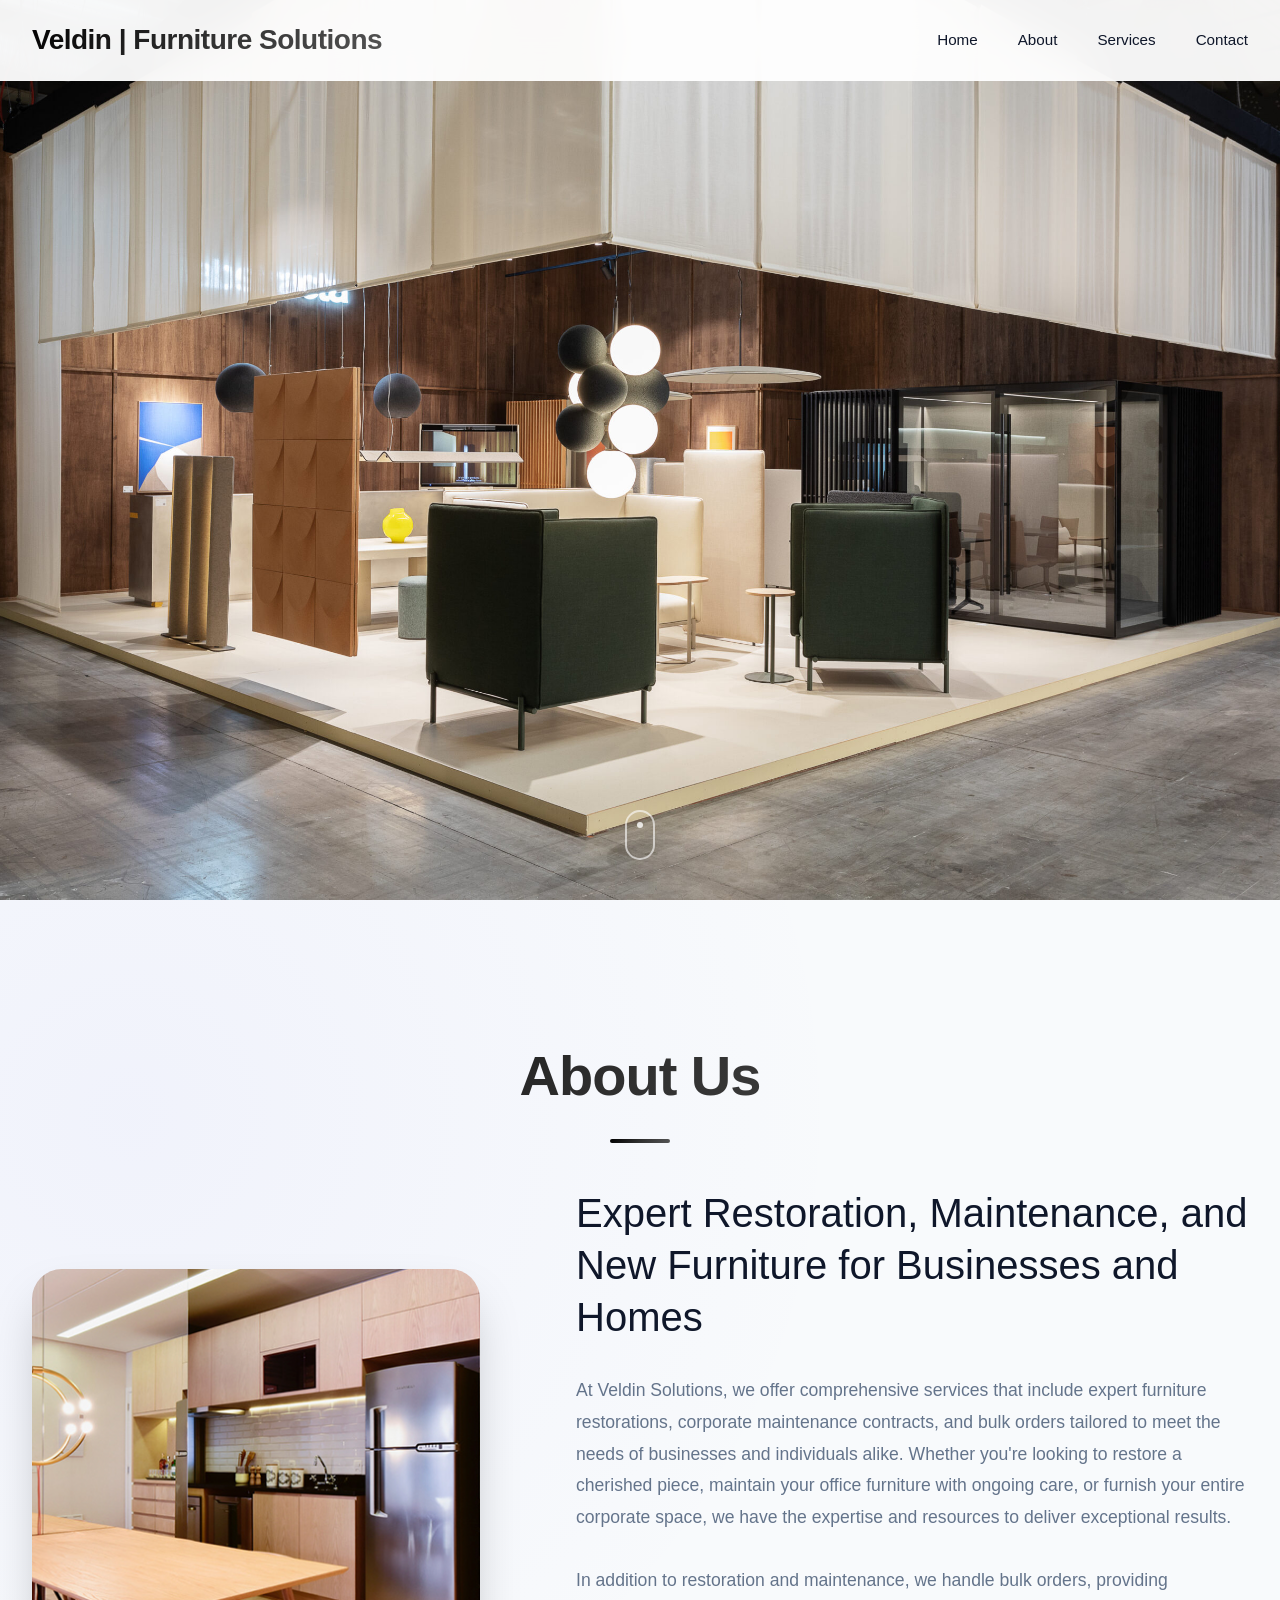
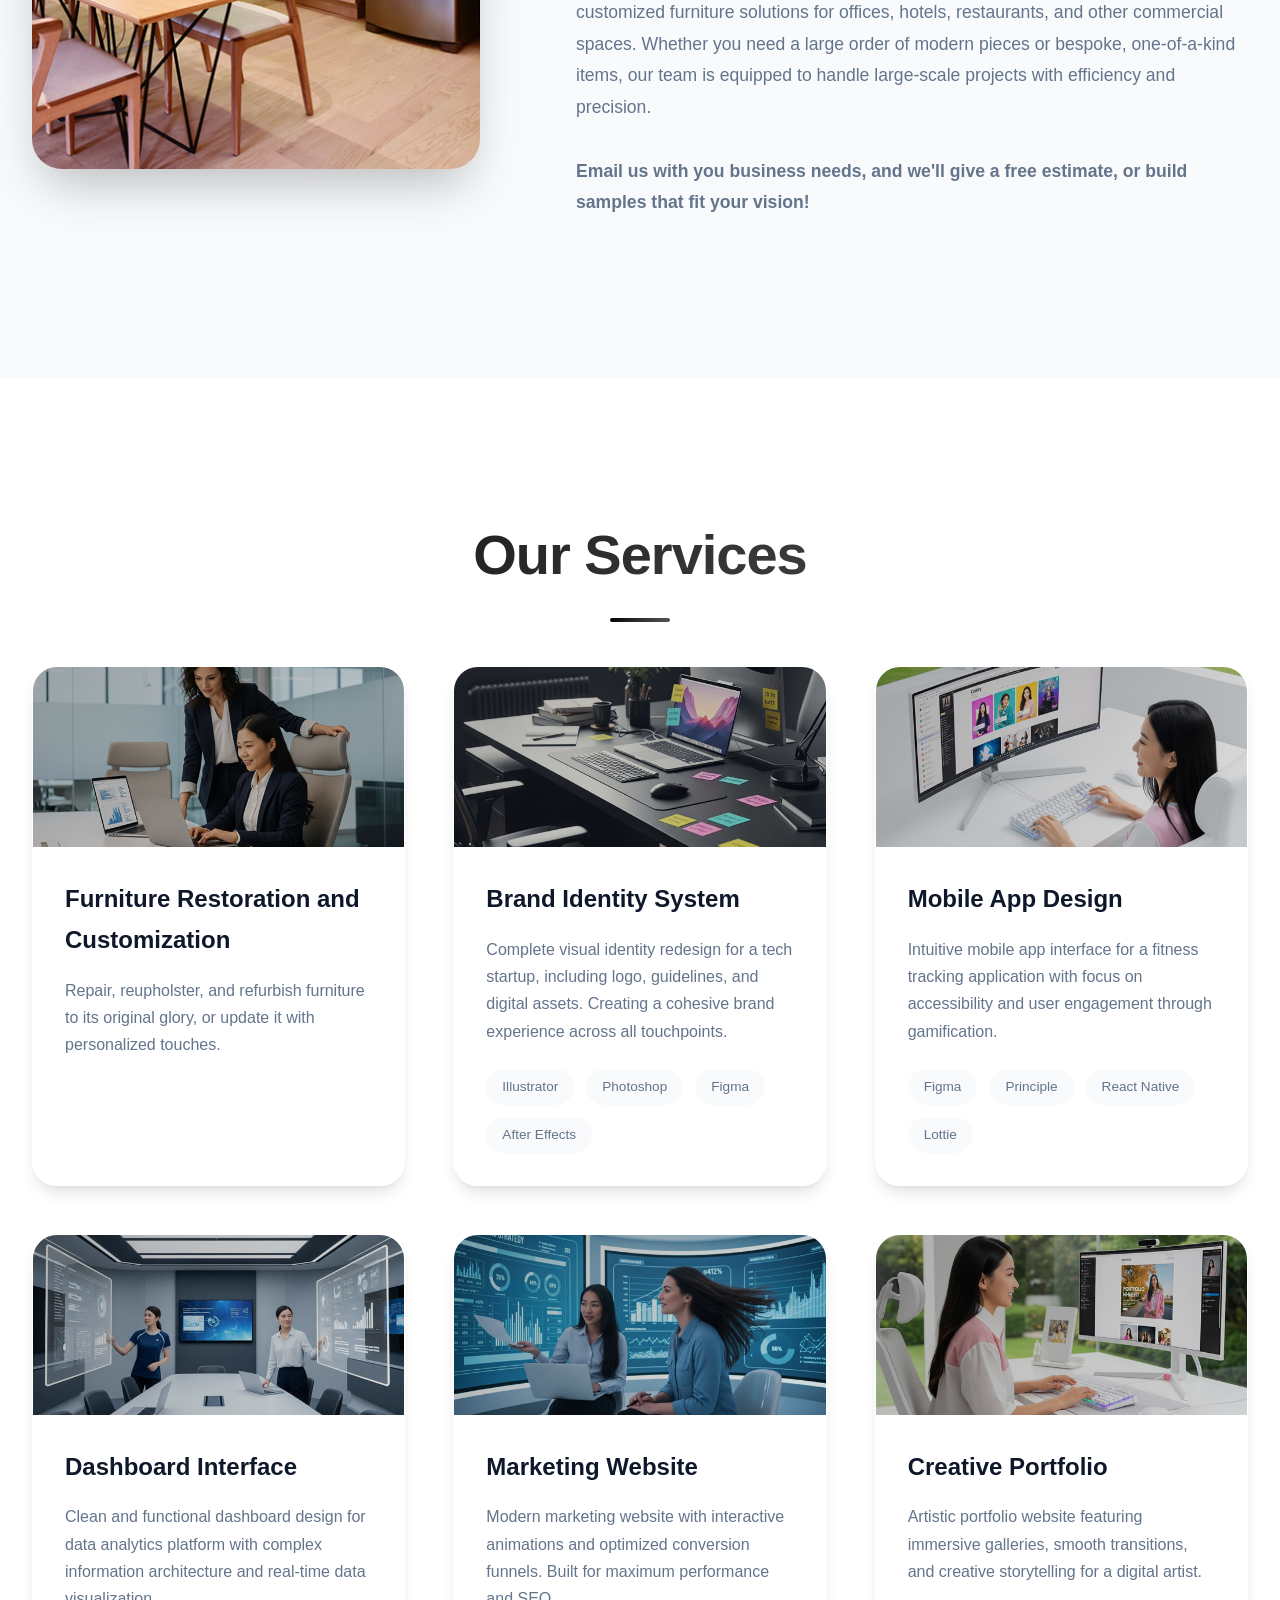
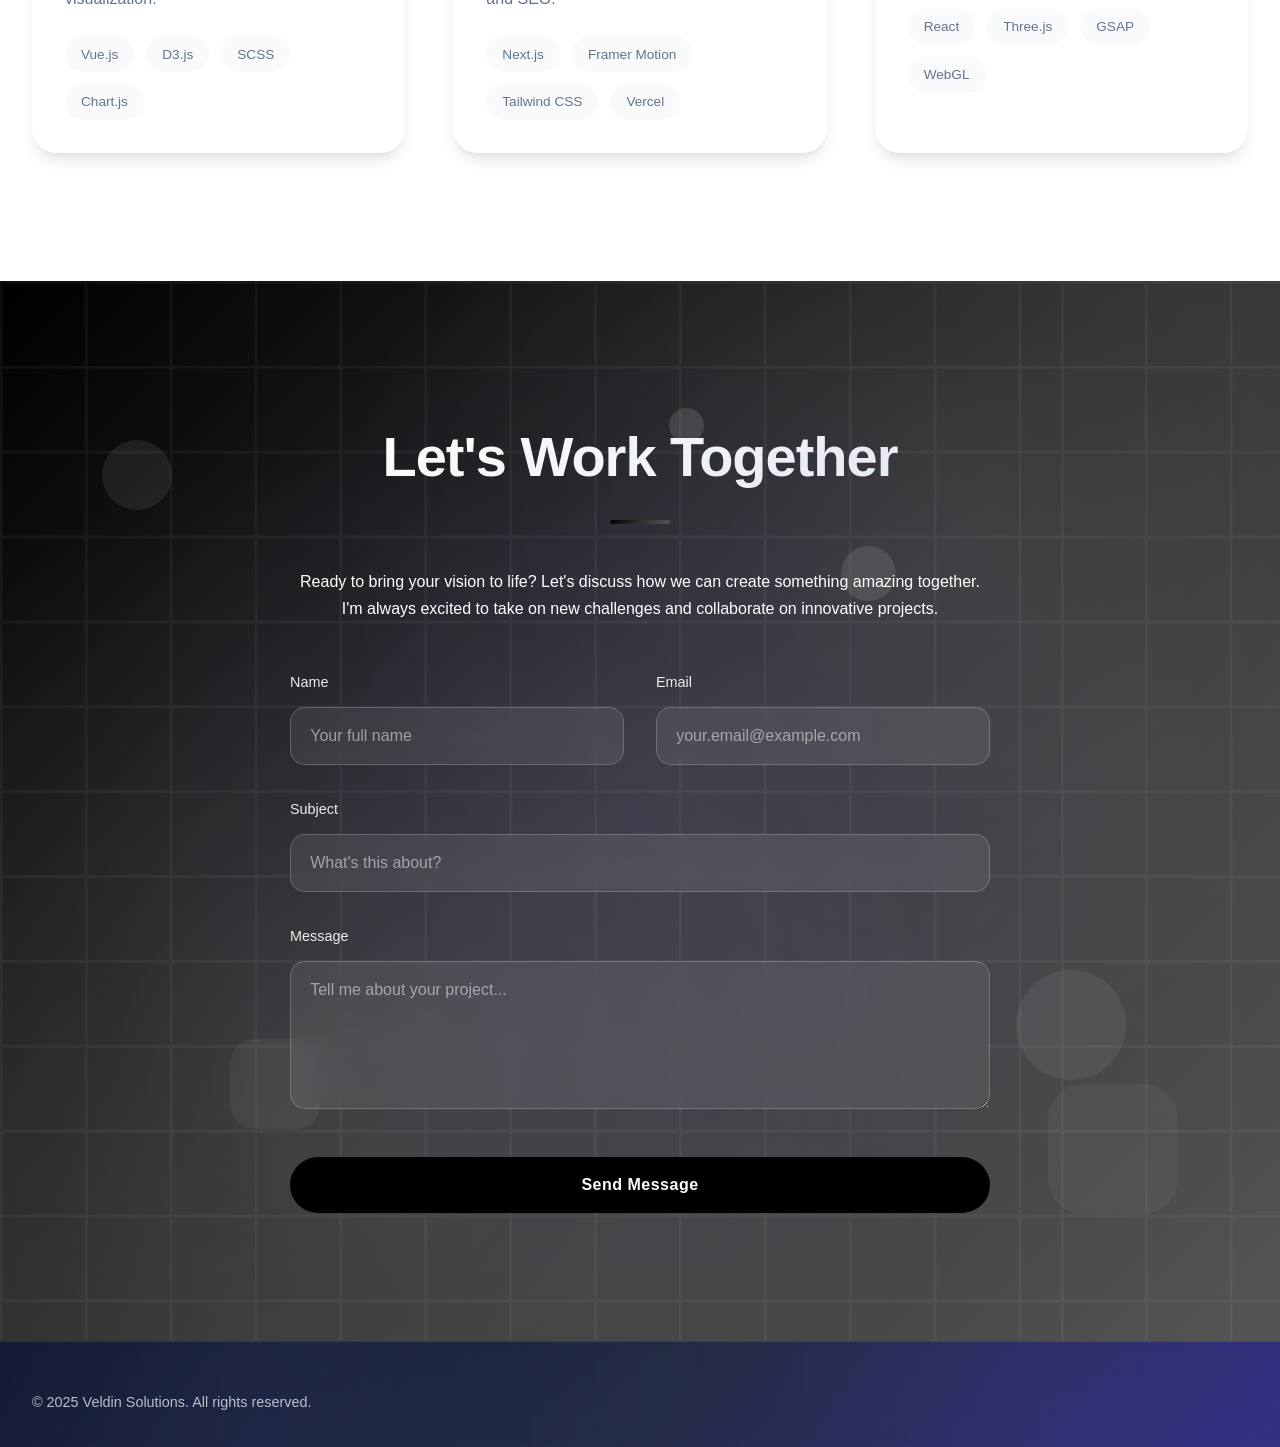
==== index.html @ 982feaf5 "test" ====
<!DOCTYPE html>
<html lang="en">
<head>
    <meta charset="UTF-8">
    <meta name="viewport" content="width=device-width, initial-scale=1.0">
    <title>Veldin Solutions</title>
    <link href="templatemo-personal-style.css" rel="stylesheet">

</head>
<body>
    <!-- Navigation -->
    <nav id="navbar">
        <div class="nav-container">
            <div class="logo">Veldin | Furniture Solutions</div>
            <ul class="nav-links">
                <li><a href="#home">Home</a></li>
                <li><a href="#about">About</a></li>
                <li><a href="#portfolio">Services</a></li>
                <li><a href="#contact">Contact</a></li>
            </ul>
            <div class="mobile-menu-toggle" id="mobileMenuToggle">
                <div class="hamburger"></div>
                <div class="hamburger"></div>
                <div class="hamburger"></div>
            </div>
        </div>
    </nav>

    <!-- Mobile Menu -->
    <div class="mobile-menu" id="mobileMenu">
        <ul class="mobile-nav-links">
            <li><a href="#home">Home</a></li>
            <li><a href="#about">About</a></li>
            <li><a href="#portfolio">Services</a></li>
            <li><a href="#contact">Contact</a></li>
        </ul>
    </div>

    <!-- Hero Section -->
    <section id="home" class="hero">
        <div class="hero-background">
            <img src="images/hero.jpg" alt="Background Image">
        </div>
        <div class="hero-content">
        </div>
        <div class="scroll-indicator" onclick="document.getElementById('about').scrollIntoView()"></div>
    </section>

    <!-- About Section -->
    <section id="about" class="about">
        <div class="container">
            <h2 class="section-title fade-in">About Us</h2>
            <div class="about-content">
                <div class="about-image slide-in-left"></div>
                <div class="about-text slide-in-right">
                    <h3>Expert Restoration, Maintenance, and New Furniture for Businesses and Homes</h3>
                    <p>At Veldin Solutions, we offer comprehensive services that include expert furniture restorations, corporate maintenance contracts, and bulk orders tailored to meet the needs of businesses and individuals alike. Whether you're looking to restore a cherished piece, maintain your office furniture with ongoing care, or furnish your entire corporate space, we have the expertise and resources to deliver exceptional results.</p>
                    <p>In addition to restoration and maintenance, we handle bulk orders, providing customized furniture solutions for offices, hotels, restaurants, and other commercial spaces. Whether you need a large order of modern pieces or bespoke, one-of-a-kind items, our team is equipped to handle large-scale projects with efficiency and precision.</p>
                    <p><strong>Email us with you business needs, and we'll give a free estimate, or build samples that fit your vision!</strong></p>
                </div>
            </div>
        </div>
    </section>

    <!-- Portfolio Section -->
    <section id="portfolio" class="portfolio">
        <div class="container">
            <h2 class="section-title fade-in">Our Services</h2>
            <div class="portfolio-grid">
                <div class="portfolio-item">
                    <div class="portfolio-image"></div>
                    <div class="portfolio-content">
                        <h4>Furniture Restoration and Customization</h4>
                        <p>Repair, reupholster, and refurbish furniture to its original glory, or update it with personalized touches.</p>
                    </div>
                </div>
                <div class="portfolio-item">
                    <div class="portfolio-image"></div>
                    <div class="portfolio-content">
                        <h4>Brand Identity System</h4>
                        <p>Complete visual identity redesign for a tech startup, including logo, guidelines, and digital assets. Creating a cohesive brand experience across all touchpoints.</p>
                        <div class="portfolio-tech">
                            <span class="tech-tag">Illustrator</span>
                            <span class="tech-tag">Photoshop</span>
                            <span class="tech-tag">Figma</span>
                            <span class="tech-tag">After Effects</span>
                        </div>
                    </div>
                </div>
                <div class="portfolio-item">
                    <div class="portfolio-image"></div>
                    <div class="portfolio-content">
                        <h4>Mobile App Design</h4>
                        <p>Intuitive mobile app interface for a fitness tracking application with focus on accessibility and user engagement through gamification.</p>
                        <div class="portfolio-tech">
                            <span class="tech-tag">Figma</span>
                            <span class="tech-tag">Principle</span>
                            <span class="tech-tag">React Native</span>
                            <span class="tech-tag">Lottie</span>
                        </div>
                    </div>
                </div>
                <div class="portfolio-item">
                    <div class="portfolio-image"></div>
                    <div class="portfolio-content">
                        <h4>Dashboard Interface</h4>
                        <p>Clean and functional dashboard design for data analytics platform with complex information architecture and real-time data visualization.</p>
                        <div class="portfolio-tech">
                            <span class="tech-tag">Vue.js</span>
                            <span class="tech-tag">D3.js</span>
                            <span class="tech-tag">SCSS</span>
                            <span class="tech-tag">Chart.js</span>
                        </div>
                    </div>
                </div>
                <div class="portfolio-item">
                    <div class="portfolio-image"></div>
                    <div class="portfolio-content">
                        <h4>Marketing Website</h4>
                        <p>Modern marketing website with interactive animations and optimized conversion funnels. Built for maximum performance and SEO.</p>
                        <div class="portfolio-tech">
                            <span class="tech-tag">Next.js</span>
                            <span class="tech-tag">Framer Motion</span>
                            <span class="tech-tag">Tailwind CSS</span>
                            <span class="tech-tag">Vercel</span>
                        </div>
                    </div>
                </div>
                <div class="portfolio-item">
                    <div class="portfolio-image"></div>
                    <div class="portfolio-content">
                        <h4>Creative Portfolio</h4>
                        <p>Artistic portfolio website featuring immersive galleries, smooth transitions, and creative storytelling for a digital artist.</p>
                        <div class="portfolio-tech">
                            <span class="tech-tag">React</span>
                            <span class="tech-tag">Three.js</span>
                            <span class="tech-tag">GSAP</span>
                            <span class="tech-tag">WebGL</span>
                        </div>
                    </div>
                </div>
            </div>
        </div>
    </section>

    <!-- Contact Section -->
    <section id="contact" class="contact">
        <div class="contact-floating-shapes">
            <div class="contact-shape contact-shape-1"></div>
            <div class="contact-shape contact-shape-2"></div>
            <div class="contact-shape contact-shape-3"></div>
            <div class="contact-shape contact-shape-4"></div>
            <div class="contact-shape contact-shape-5"></div>
            <div class="contact-shape contact-shape-6"></div>
        </div>
        <div class="container">
            <div class="contact-content">
                <h2 class="section-title fade-in">Let's Work Together</h2>
                <p class="fade-in">Ready to bring your vision to life? Let's discuss how we can create something amazing together. I'm always excited to take on new challenges and collaborate on innovative projects.</p>
                <form class="contact-form fade-in">
                    <div class="form-row">
                        <div class="form-group">
                            <label for="name">Name</label>
                            <input type="text" id="name" name="name" placeholder="Your full name" required>
                        </div>
                        <div class="form-group">
                            <label for="email">Email</label>
                            <input type="email" id="email" name="email" placeholder="your.email@example.com" required>
                        </div>
                    </div>
                    <div class="form-group">
                        <label for="subject">Subject</label>
                        <input type="text" id="subject" name="subject" placeholder="What's this about?" required>
                    </div>
                    <div class="form-group">
                        <label for="message">Message</label>
                        <textarea id="message" name="message" rows="6" placeholder="Tell me about your project..." required></textarea>
                    </div>
                    <button type="submit" class="submit-btn">Send Message</button>
                </form>
            </div>
        </div>
    </section>

    <!-- Footer -->
    <footer class="footer">
        <div class="container">
            <div class="footer-content">
                <div class="footer-left">
                    <p>&copy; 2025 Veldin Solutions. All rights reserved.</p>
                </div>
            </div>
        </div>
    </footer>

<script src="templatemo-personal-javascripts.js"></script>

</body>
</html>
---- templatemo-personal-style.css ----
@charset "utf-8";
/* CSS Document */

        * {
            margin: 0;
            padding: 0;
            box-sizing: border-box;
        }

        /* Footer */
        .footer {
            background: linear-gradient(135deg, #0f172a 0%, #1e293b 50%, #312e81 100%);
            color: var(--text-light);
            padding: 3rem 0 2rem;
            border-top: 1px solid rgba(255, 255, 255, 0.1);
            position: relative;
            overflow: hidden;
        }

        .footer::before {
            content: '';
            position: absolute;
            top: 0;
            left: 0;
            right: 0;
            bottom: 0;
            background: url('data:image/svg+xml,<svg xmlns="http://www.w3.org/2000/svg" viewBox="0 0 100 100"><defs><pattern id="footer-grid" width="12" height="12" patternUnits="userSpaceOnUse"><path d="M 12 0 L 0 0 0 12" fill="none" stroke="rgba(255,255,255,0.05)" stroke-width="0.5"/></pattern></defs><rect width="100" height="100" fill="url(%23footer-grid)"/></svg>');
            opacity: 0.4;
        }

        .footer::after {
            content: '';
            position: absolute;
            top: 0;
            left: 0;
            right: 0;
            bottom: 0;
            background: radial-gradient(circle at 20% 80%, rgba(99, 102, 241, 0.1) 0%, transparent 50%),
                        radial-gradient(circle at 80% 20%, rgba(139, 92, 246, 0.08) 0%, transparent 50%);
        }

        .footer-content {
            display: flex;
            justify-content: space-between;
            align-items: center;
            flex-wrap: wrap;
            gap: 1rem;
            position: relative;
            z-index: 2;
        }

        .footer-left p {
            color: rgba(255, 255, 255, 0.7);
            font-size: 0.9rem;
            margin: 0;
        }

        .footer-right {
            display: flex;
            gap: 2rem;
            flex-wrap: wrap;
        }

        .footer-right a {
            color: rgba(255, 255, 255, 0.7);
            text-decoration: none;
            font-size: 0.9rem;
            transition: all 0.3s ease;
            position: relative;
        }

        .footer-right a:hover {
            color: var(--text-light);
            transform: translateY(-1px);
        }

        .footer-right a::after {
            content: '';
            position: absolute;
            width: 0;
            height: 1px;
            bottom: -3px;
            left: 0;
            background: var(--primary-color);
            transition: width 0.3s ease;
        }

        .footer-right a:hover::after {
            width: 100%;
        }

        /* Footer Mobile Responsiveness */
        @media (max-width: 768px) {
            .footer-content {
                flex-direction: column;
                text-align: center;
                gap: 1.5rem;
            }

            .footer-right {
                justify-content: center;
                gap: 1.5rem;
            }

            .footer-right a {
                font-size: 0.85rem;
            }
        }

        @media (max-width: 480px) {
            .footer-right {
                flex-direction: column;
                gap: 1rem;
            }
        }

        :root {
            --primary-color: #1b1fe4;
            --secondary-color: #007dd1;
            --accent-color: #f59e0b;
            --accent-pink: #ec4899;
            --accent-cyan: #06b6d4;
            --text-primary: #0f172a;
            --text-secondary: #64748b;
            --text-light: #ffffff;
            --bg-primary: #ffffff;
            --bg-secondary: #f8fafc;
            --bg-dark: #0f172a;
            --bg-card: rgba(255, 255, 255, 0.95);
            --gradient-primary: linear-gradient(135deg, #000000 0%, #303030 50%, #555555 100%);
            --gradient-secondary: linear-gradient(135deg, #000000 0%, #303030 50%, #555555 100%);
            --gradient-tertiary: linear-gradient(135deg, #000000 0%, #303030 50%, #555555 100%);
            --gradient-elegant: linear-gradient(135deg, #000000 0%, #303030 50%, #555555 100%);
            --gradient-btn: linear-gradient(135deg, #000000 0%, #000000 50%, #000000 100%);
            --shadow-sm: 0 1px 2px 0 rgba(0, 0, 0, 0.05);
            --shadow-md: 0 4px 6px -1px rgba(0, 0, 0, 0.1), 0 2px 4px -1px rgba(0, 0, 0, 0.06);
            --shadow-lg: 0 10px 15px -3px rgba(0, 0, 0, 0.1), 0 4px 6px -2px rgba(0, 0, 0, 0.05);
            --shadow-xl: 0 20px 25px -5px rgba(0, 0, 0, 0.1), 0 10px 10px -5px rgba(0, 0, 0, 0.04);
            --shadow-2xl: 0 25px 50px -12px rgba(0, 0, 0, 0.25);
            --glass: rgba(255, 255, 255, 0.15);
            --glass-border: rgba(255, 255, 255, 0.2);
        }

        body {
            font-family: 'Segoe UI', 'Roboto', 'Helvetica Neue', 'Arial', sans-serif;
            line-height: 1.7;
            color: var(--text-primary);
            scroll-behavior: smooth;
            overflow-x: hidden;
            background: var(--bg-primary);
        }

        /* Navigation */
        nav {
            position: fixed;
            top: 0;
            width: 100%;
            background: rgba(255, 255, 255, 0.95);
            backdrop-filter: blur(20px);
            z-index: 1000;
            padding: 1rem 0;
            transition: all 0.4s cubic-bezier(0.4, 0, 0.2, 1);
            border-bottom: 1px solid rgba(255, 255, 255, 0.1);
        }

        nav.scrolled {
            background: rgba(255, 255, 255, 0.98);
            box-shadow: var(--shadow-lg);
            padding: 0.75rem 0;
        }

        .nav-container {
            max-width: 1400px;
            margin: 0 auto;
            padding: 0 2rem;
            display: flex;
            justify-content: space-between;
            align-items: center;
        }

        .logo {
            font-family: 'Segoe UI', 'Roboto', 'Helvetica Neue', 'Arial', sans-serif;
            font-size: 1.75rem;
            font-weight: 700;
            background: var(--gradient-elegant);
            -webkit-background-clip: text;
            background-clip: text;
            -webkit-text-fill-color: transparent;
            letter-spacing: -0.5px;
        }

        .nav-links {
            display: flex;
            list-style: none;
            gap: 2.5rem;
            align-items: center;
        }

        .nav-links a {
            text-decoration: none;
            color: var(--text-primary);
            font-weight: 500;
            font-size: 0.95rem;
            transition: all 0.3s cubic-bezier(0.4, 0, 0.2, 1);
            position: relative;
            padding: 0.5rem 0;
        }

        .nav-links a:hover {
            color: var(--primary-color);
            transform: translateY(-1px);
        }

        .nav-links a::after {
            content: '';
            position: absolute;
            width: 0;
            height: 2px;
            bottom: 0;
            left: 50%;
            background: var(--gradient-primary);
            transition: all 0.3s cubic-bezier(0.4, 0, 0.2, 1);
            transform: translateX(-50%);
            border-radius: 1px;
        }

        .nav-links a:hover::after {
            width: 100%;
        }

        /* Mobile Menu */
        .mobile-menu-toggle {
            display: none;
            flex-direction: column;
            cursor: pointer;
            padding: 0.5rem;
            z-index: 1001;
        }

        .hamburger {
            width: 25px;
            height: 3px;
            background: var(--text-primary);
            margin: 3px 0;
            transition: all 0.3s ease;
            border-radius: 1px;
        }

        .mobile-menu-toggle.active .hamburger:nth-child(1) {
            transform: rotate(-45deg) translate(-5px, 6px);
        }

        .mobile-menu-toggle.active .hamburger:nth-child(2) {
            opacity: 0;
        }

        .mobile-menu-toggle.active .hamburger:nth-child(3) {
            transform: rotate(45deg) translate(-5px, -6px);
        }

        .mobile-menu {
            position: fixed;
            top: 0;
            right: -100%;
            width: 100%;
            height: 100vh;
            background: rgba(15, 23, 42, 0.98);
            backdrop-filter: blur(20px);
            display: flex;
            flex-direction: column;
            justify-content: center;
            align-items: center;
            transition: right 0.4s cubic-bezier(0.4, 0, 0.2, 1);
            z-index: 999;
        }

        .mobile-menu.active {
            right: 0;
        }

        .mobile-nav-links {
            list-style: none;
            text-align: center;
        }

        .mobile-nav-links li {
            margin: 2rem 0;
            opacity: 0;
            transform: translateY(30px);
            transition: all 0.4s cubic-bezier(0.4, 0, 0.2, 1);
        }

        .mobile-menu.active .mobile-nav-links li {
            opacity: 1;
            transform: translateY(0);
        }

        .mobile-menu.active .mobile-nav-links li:nth-child(1) { transition-delay: 0.1s; }
        .mobile-menu.active .mobile-nav-links li:nth-child(2) { transition-delay: 0.2s; }
        .mobile-menu.active .mobile-nav-links li:nth-child(3) { transition-delay: 0.3s; }
        .mobile-menu.active .mobile-nav-links li:nth-child(4) { transition-delay: 0.4s; }

        .mobile-nav-links a {
            font-family: 'Segoe UI', 'Roboto', 'Helvetica Neue', 'Arial', sans-serif;
            font-size: 2.5rem;
            font-weight: 500;
            color: var(--text-light);
            text-decoration: none;
            transition: all 0.3s ease;
            background: var(--gradient-elegant);
            -webkit-background-clip: text;
            background-clip: text;
            -webkit-text-fill-color: transparent;
        }

        .mobile-nav-links a:hover {
            transform: scale(1.05);
        }

        /* Floating Shapes */
        /* Hero Section */
        .hero {
            position: relative;
            width: 100%;
            height: 100vh; /* Make the hero section fill the full viewport height */
            overflow: hidden;
        }

        .hero-background img {
            position: absolute;
            top: 0;
            left: 0;
            width: 100%;
            height: 100%;
            object-fit: cover; /* Makes sure the image covers the whole area */
            z-index: -1; /* Ensures the background image is behind the content */
        }

        .hero-content {
            position: absolute;
            top: 50%;
            left: 50%;
            transform: translate(-50%, -50%);
            text-align: center;
            color: white; /* Adjust text color for readability */
        }

        .hero-subtitle {
            font-size: 1.5rem;
            margin-bottom: 1rem;
        }

        h1 {
            font-size: 3rem;
            margin-bottom: 1rem;
        }

        .subtitle {
            font-size: 1.2rem;
            margin-bottom: 2rem;
        }

        /* Move the CTA button above the scroll indicator */
        .cta-button {
            padding: 1rem 2rem;
            background-color: #ff7f50;
            color: white;
            text-decoration: none;
            border-radius: 5px;
            font-size: 1.1rem;
            position: absolute;
            bottom: 60px; /* Position it above the scroll indicator */
            left: 50%;
            transform: translateX(-50%); /* Center the button horizontally */
        }

        /* Scroll Indicator at the bottom */
        .scroll-indicator {
            position: absolute;
            bottom: 20px; /* Adjust distance from the bottom */
            left: 50%;
            transform: translateX(-50%);
            cursor: pointer;
        }

        /* Optional: You can remove any floating shapes-related styles */
        .floating-shapes {
            display: none; /* Hide the floating shapes */
        }

        @keyframes floatShape1 {
            0%, 100% { transform: translateY(0px) translateX(0px) rotate(0deg); }
            25% { transform: translateY(-30px) translateX(20px) rotate(90deg); }
            50% { transform: translateY(-15px) translateX(-10px) rotate(180deg); }
            75% { transform: translateY(-40px) translateX(15px) rotate(270deg); }
        }

        @keyframes floatShape2 {
            0%, 100% { transform: translateY(0px) translateX(0px) scale(1); }
            33% { transform: translateY(25px) translateX(-20px) scale(1.1); }
            66% { transform: translateY(-20px) translateX(25px) scale(0.9); }
        }

        @keyframes floatShape3 {
            0%, 100% { transform: translateY(0px) translateX(0px) rotate(0deg); }
            50% { transform: translateY(-25px) translateX(-30px) rotate(180deg); }
        }

        @keyframes floatShape4 {
            0%, 100% { transform: translateY(0px) translateX(0px) rotate(0deg); }
            25% { transform: translateY(20px) translateX(-15px) rotate(45deg); }
            50% { transform: translateY(-10px) translateX(30px) rotate(90deg); }
            75% { transform: translateY(15px) translateX(-20px) rotate(135deg); }
        }

        @keyframes floatShape5 {
            0%, 100% { transform: translateY(0px) translateX(0px) scale(1); }
            50% { transform: translateY(-35px) translateX(20px) scale(1.2); }
        }

        @keyframes floatShape6 {
            0%, 100% { transform: translateY(0px) translateX(0px) rotate(0deg); }
            33% { transform: translateY(-15px) translateX(10px) rotate(60deg); }
            66% { transform: translateY(10px) translateX(-25px) rotate(120deg); }
        }

        @keyframes float {
            0%, 100% { transform: translateY(0px) rotate(0deg); }
            50% { transform: translateY(-20px) rotate(1deg); }
        }

        @keyframes pulse {
            0% { opacity: 0.5; }
            100% { opacity: 0.8; }
        }

        .hero-content {
            text-align: center;
            color: var(--text-light);
            z-index: 2;
            position: relative;
            max-width: 900px;
            padding: 0 2rem;
        }

        .hero-subtitle {
            font-size: 1.1rem;
            font-weight: 500;
            letter-spacing: 2px;
            text-transform: uppercase;
            opacity: 0;
            transform: translateY(30px);
            animation: fadeInUp 1s ease 0.2s forwards;
            margin-bottom: 1rem;
            color: rgba(255, 255, 255, 0.8);
        }

        .hero h1 {
            font-family: 'Segoe UI', 'Roboto', 'Helvetica Neue', 'Arial', sans-serif;
            font-size: 5rem;
            font-weight: 700;
            margin-bottom: 1.5rem;
            opacity: 0;
            transform: translateY(30px);
            animation: fadeInUp 1s ease 0.4s forwards;
            line-height: 1.1;
            letter-spacing: -1px;
        }

        .hero .subtitle {
            font-size: 1.3rem;
            margin-bottom: 3rem;
            opacity: 0;
            transform: translateY(30px);
            animation: fadeInUp 1s ease 0.6s forwards;
            color: rgba(255, 255, 255, 0.9);
            font-weight: 400;
            max-width: 600px;
            margin-left: auto;
            margin-right: auto;
        }

        .cta-button {
            display: inline-block;
            padding: 1.2rem 3rem;
            background: rgba(255, 255, 255, 0.2);
            color: var(--text-light);
            text-decoration: none;
            border-radius: 50px;
            font-weight: 600;
            font-size: 1rem;
            transform: translateY(30px);
            opacity: 0;
            animation: fadeInUp 1s ease 0.8s forwards;
            transition: all 0.4s cubic-bezier(0.4, 0, 0.2, 1);
            border: 2px solid rgba(255, 255, 255, 0.3);
            backdrop-filter: blur(10px);
            letter-spacing: 0.5px;
        }

        .cta-button:hover {
            transform: translateY(-3px);
            background: rgba(255, 255, 255, 0.25);
            box-shadow: 0 20px 40px rgba(0, 0, 0, 0.2);
            border-color: rgba(255, 255, 255, 0.4);
        }

        @keyframes fadeInUp {
            to {
                opacity: 1;
                transform: translateY(0);
            }
        }

        /* Scroll Indicator */
        .scroll-indicator {
            position: absolute;
            bottom: 40px;
            left: 50%;
            transform: translateX(-50%);
            width: 30px;
            height: 50px;
            border: 2px solid rgba(255, 255, 255, 0.6);
            border-radius: 25px;
            cursor: pointer;
            transition: all 0.3s ease;
        }

        .scroll-indicator:hover {
            border-color: rgba(255, 255, 255, 0.9);
        }

        .scroll-indicator::before {
            content: '';
            position: absolute;
            top: 10px;
            left: 50%;
            width: 6px;
            height: 6px;
            background: rgba(255, 255, 255, 0.8);
            border-radius: 50%;
            transform: translateX(-50%);
            animation: scroll 2s infinite;
        }

        @keyframes scroll {
            0% { transform: translateX(-50%) translateY(0); opacity: 1; }
            100% { transform: translateX(-50%) translateY(20px); opacity: 0; }
        }

        /* Section Styles */
        section {
            padding: 8rem 0;
        }

        .container {
            max-width: 1400px;
            margin: 0 auto;
            padding: 0 2rem;
        }

        .section-title {
            text-align: center;
            font-family: 'Segoe UI', 'Roboto', 'Helvetica Neue', 'Arial', sans-serif;
            font-size: 3.5rem;
            font-weight: 600;
            margin-bottom: 4rem;
            background: var(--gradient-elegant);
            -webkit-background-clip: text;
            background-clip: text;
            -webkit-text-fill-color: transparent;
            letter-spacing: -1px;
            position: relative;
        }

        .section-title::after {
            content: '';
            position: absolute;
            width: 60px;
            height: 4px;
            background: var(--gradient-primary);
            bottom: -20px;
            left: 50%;
            transform: translateX(-50%);
            border-radius: 2px;
        }

        /* About Section */
        .about {
            background: var(--bg-secondary);
            position: relative;
        }

        .about::before {
            content: '';
            position: absolute;
            top: 0;
            left: 0;
            right: 0;
            bottom: 0;
            background: radial-gradient(circle at 10% 20%, rgba(99, 102, 241, 0.05) 0%, transparent 50%);
        }

        .about-content {
            display: grid;

            grid-template-columns: 1fr 1.5fr;
            gap: 6rem;
            align-items: center;
            position: relative;
        }

        .about-image {
            width: 100%;
            height: 500px;
            background: url('images/cozinha-1.png') center/cover;
            border-radius: 30px;
            position: relative;
            overflow: hidden;
            box-shadow: var(--shadow-2xl);
            transform: rotate(-2deg);
            transition: transform 0.4s ease;
        }

        .about-image:hover {
            transform: rotate(0deg) scale(1.02);
        }

        /* .about-image::before {
            content: '';
            position: absolute;
            top: 0;
            left: 0;
            right: 0;
            bottom: 0;
            background: linear-gradient(135deg, rgba(99, 102, 241, 0.3) 0%, rgba(139, 92, 246, 0.2) 100%);
            transition: opacity 0.3s ease;
        }

        .about-image:hover::before {
            opacity: 0.7;
        }

        .about-image::after {

        } */

        .about-text h3 {
            font-family: 'Segoe UI', 'Roboto', 'Helvetica Neue', 'Arial', sans-serif;
            font-size: 2.5rem;
            margin-bottom: 2rem;
            color: var(--text-primary);
            font-weight: 500;
            line-height: 1.3;
        }

        .about-text p {
            font-size: 1.1rem;
            color: var(--text-secondary);
            margin-bottom: 2rem;
            line-height: 1.8;
        }

        .skills {
            display: flex;
            gap: 1rem;
            flex-wrap: wrap;
            margin-top: 3rem;
        }

        .skill-tag {
            padding: 0.75rem 1.5rem;
            background: var(--bg-card);
            color: var(--primary-color);
            border-radius: 30px;
            font-size: 0.9rem;
            font-weight: 600;
            border: 1px solid rgba(99, 102, 241, 0.2);
            transition: all 0.3s ease;
            backdrop-filter: blur(10px);
        }

        .skill-tag:hover {
            background: var(--primary-color);
            color: var(--text-light);
            transform: translateY(-2px);
            box-shadow: var(--shadow-lg);
        }

        /* Portfolio Section */
        .portfolio {
            background: var(--bg-primary);
        }

        .portfolio-grid {
            display: grid;
            grid-template-columns: repeat(3, 1fr);
            gap: 3rem;
            margin-top: 2rem;
        }

        .portfolio-item {
            background: var(--bg-card);
            border-radius: 25px;
            overflow: hidden;
            box-shadow: var(--shadow-lg);
            transition: all 0.4s cubic-bezier(0.4, 0, 0.2, 1);
            transform: translateY(20px);
            opacity: 0;
            border: 1px solid rgba(255, 255, 255, 0.2);
            backdrop-filter: blur(10px);
        }

        .portfolio-item.animate {
            transform: translateY(0);
            opacity: 1;
        }

        .portfolio-item:hover {
            transform: translateY(-15px);
            /* box-shadow: var(--shadow-2xl); */
        }

        .portfolio-image {
            width: 100%;
            height: 180px;
            background: var(--gradient-primary);
            position: relative;
            overflow: hidden;
            background-size: cover;
            background-position: center;
        }

        .portfolio-item:nth-child(1) .portfolio-image {
            background-image: url('images/working-business-women.jpg');
        }

        .portfolio-item:nth-child(2) .portfolio-image {
            background-image: url('images/computer-desk-stickers.jpg');
        }

        .portfolio-item:nth-child(3) .portfolio-image {
            background-image: url('images/curved-display-pinky-girl.jpg');
        }

        .portfolio-item:nth-child(4) .portfolio-image {
            background-image: url('images/dashboard-interfaces-transparent-displays.jpg');
        }

        .portfolio-item:nth-child(5) .portfolio-image {
            background-image: url('images/marketing-strategy-women.jpg');
        }

        .portfolio-item:nth-child(6) .portfolio-image {
            background-image: url('images/portfolio-website-girl.jpg');
        }

        .portfolio-image::before {
            content: '';
            position: absolute;
            top: 0;
            left: 0;
            right: 0;
            bottom: 0;
            background: linear-gradient(135deg, rgba(0, 0, 0, 0.3) 0%, rgba(0, 0, 0, 0.1) 100%);
            transition: all 0.3s ease;
        }

        .portfolio-item:hover .portfolio-image::before {
            background: linear-gradient(135deg, rgba(99, 102, 241, 0.4) 0%, rgba(139, 92, 246, 0.3) 100%);
        }

        .portfolio-content {
            padding: 2rem;
        }

        .portfolio-content h4 {
            font-family: 'Segoe UI', 'Roboto', 'Helvetica Neue', 'Arial', sans-serif;
            font-size: 1.5rem;
            margin-bottom: 1rem;
            color: var(--text-primary);
            font-weight: 600;
        }

        .portfolio-content p {
            color: var(--text-secondary);
            margin-bottom: 1.5rem;
            line-height: 1.7;
        }

        .portfolio-tech {
            display: flex;
            gap: 0.75rem;
            flex-wrap: wrap;
        }

        .tech-tag {
            padding: 0.4rem 1rem;
            background: var(--bg-secondary);
            color: var(--text-secondary);
            border-radius: 20px;
            font-size: 0.85rem;
            font-weight: 500;
            transition: all 0.3s ease;
        }

        .tech-tag:hover {
            background: var(--primary-color);
            color: var(--text-light);
        }

        /* Contact Section */
        .contact {
            background: linear-gradient(135deg, #000000 0%, #303030 50%, #555555 100%);
            color: var(--text-light);
            position: relative;
            overflow: hidden;
        }

        .contact::before {
            content: '';
            position: absolute;
            top: 0;
            left: 0;
            right: 0;
            bottom: 0;
            background: url('data:image/svg+xml,<svg xmlns="http://www.w3.org/2000/svg" viewBox="0 0 100 100"><defs><pattern id="contact-grid" width="8" height="8" patternUnits="userSpaceOnUse"><path d="M 8 0 L 0 0 0 8" fill="none" stroke="rgba(255,255,255,0.08)" stroke-width="0.5"/></pattern></defs><rect width="100" height="100" fill="url(%23contact-grid)"/></svg>');
            animation: contactFloat 30s ease-in-out infinite;
            opacity: 0.6;
        }

        .contact::after {
            content: '';
            position: absolute;
            top: 0;
            left: 0;
            right: 0;
            bottom: 0;
            background: radial-gradient(circle at 25% 75%, rgba(255, 255, 255, 0.08) 0%, transparent 50%),
                        radial-gradient(circle at 75% 25%, rgba(255, 255, 255, 0.06) 0%, transparent 50%),
                        radial-gradient(circle at 50% 50%, rgba(139, 92, 246, 0.1) 0%, transparent 70%);
            animation: contactPulse 6s ease-in-out infinite alternate;
        }

        /* Contact Floating Shapes */
        .contact-floating-shapes {
            position: absolute;
            top: 0;
            left: 0;
            width: 100%;
            height: 100%;
            pointer-events: none;
            z-index: 1;
        }

        .contact-shape {
            position: absolute;
            background: rgba(255, 255, 255, 0.08);
            border-radius: 50%;
        }

        .contact-shape-1 {
            width: 70px;
            height: 70px;
            top: 15%;
            left: 8%;
            animation: contactFloatShape1 24s ease-in-out infinite;
        }

        .contact-shape-2 {
            width: 110px;
            height: 110px;
            top: 65%;
            right: 12%;
            background: rgba(255, 255, 255, 0.06);
            animation: contactFloatShape2 28s ease-in-out infinite reverse;
        }

        .contact-shape-3 {
            width: 55px;
            height: 55px;
            top: 25%;
            right: 30%;
            background: rgba(255, 255, 255, 0.1);
            animation: contactFloatShape3 20s ease-in-out infinite;
        }

        .contact-shape-4 {
            width: 90px;
            height: 90px;
            bottom: 20%;
            left: 18%;
            background: rgba(255, 255, 255, 0.05);
            border-radius: 25px;
            animation: contactFloatShape4 26s ease-in-out infinite;
        }

        .contact-shape-5 {
            width: 35px;
            height: 35px;
            top: 12%;
            right: 45%;
            background: rgba(255, 255, 255, 0.12);
            animation: contactFloatShape5 18s ease-in-out infinite reverse;
        }

        .contact-shape-6 {
            width: 130px;
            height: 130px;
            bottom: 12%;
            right: 8%;
            background: rgba(255, 255, 255, 0.04);
            border-radius: 35px;
            animation: contactFloatShape6 32s ease-in-out infinite;
        }

        @keyframes contactFloatShape1 {
            0%, 100% { transform: translateY(0px) translateX(0px) rotate(0deg); }
            25% { transform: translateY(-25px) translateX(15px) rotate(90deg); }
            50% { transform: translateY(-10px) translateX(-8px) rotate(180deg); }
            75% { transform: translateY(-35px) translateX(12px) rotate(270deg); }
        }

        @keyframes contactFloatShape2 {
            0%, 100% { transform: translateY(0px) translateX(0px) scale(1); }
            33% { transform: translateY(20px) translateX(-15px) scale(1.05); }
            66% { transform: translateY(-15px) translateX(20px) scale(0.95); }
        }

        @keyframes contactFloatShape3 {
            0%, 100% { transform: translateY(0px) translateX(0px) rotate(0deg); }
            50% { transform: translateY(-20px) translateX(-25px) rotate(180deg); }
        }

        @keyframes contactFloatShape4 {
            0%, 100% { transform: translateY(0px) translateX(0px) rotate(0deg); }
            25% { transform: translateY(15px) translateX(-12px) rotate(30deg); }
            50% { transform: translateY(-8px) translateX(25px) rotate(60deg); }
            75% { transform: translateY(12px) translateX(-18px) rotate(90deg); }
        }

        @keyframes contactFloatShape5 {
            0%, 100% { transform: translateY(0px) translateX(0px) scale(1); }
            50% { transform: translateY(-30px) translateX(15px) scale(1.15); }
        }

        @keyframes contactFloatShape6 {
            0%, 100% { transform: translateY(0px) translateX(0px) rotate(0deg); }
            33% { transform: translateY(-12px) translateX(8px) rotate(45deg); }
            66% { transform: translateY(8px) translateX(-20px) rotate(90deg); }
        }

        @keyframes contactFloat {
            0%, 100% { transform: translateY(0px) rotate(0deg); }
            33% { transform: translateY(-15px) rotate(0.5deg); }
            66% { transform: translateY(-10px) rotate(-0.5deg); }
        }

        @keyframes contactPulse {
            0% { opacity: 0.4; }
            100% { opacity: 0.7; }
        }

        .contact-content {
            text-align: center;
            max-width: 700px;
            margin: 0 auto;
            position: relative;
            z-index: 10;
        }

        .contact .section-title {
            color: var(--text-light);
            background: linear-gradient(135deg, #ffffff 0%, #e2e8f0 100%);
            -webkit-background-clip: text;
            background-clip: text;
            -webkit-text-fill-color: transparent;
        }

        .contact-form {
            display: grid;
            gap: 2rem;
            margin-top: 3rem;
        }

        .form-row {
            display: grid;
            grid-template-columns: 1fr 1fr;
            gap: 2rem;
        }

        .form-group {
            display: grid;
            gap: 0.75rem;
            text-align: left;
        }

        .form-group label {
            font-weight: 500;
            color: rgba(255, 255, 255, 0.9);
            font-size: 0.9rem;
        }

        .form-group input,
        .form-group textarea {
            padding: 1.2rem;
            border: 1px solid rgba(255, 255, 255, 0.2);
            border-radius: 15px;
            background: rgba(255, 255, 255, 0.08);
            color: var(--text-light);
            font-family: 'Segoe UI', 'Roboto', 'Helvetica Neue', 'Arial', sans-serif;
            font-size: 1rem;
            font-weight: 400;
            transition: all 0.3s cubic-bezier(0.4, 0, 0.2, 1);
            backdrop-filter: blur(10px);
            resize: vertical;
        }

        .form-group input:focus,
        .form-group textarea:focus {
            outline: none;
            background: rgba(255, 255, 255, 0.12);
            border-color: var(--primary-color);
            box-shadow: 0 0 0 3px rgba(99, 102, 241, 0.1);
        }

        .form-group input::placeholder,
        .form-group textarea::placeholder {
            color: rgba(255, 255, 255, 0.5);
        }

        .submit-btn {
            padding: 1.2rem 3rem;
            background: var(--gradient-btn);
            color: var(--text-light);
            border: none;
            border-radius: 50px;
            font-size: 1rem;
            font-weight: 600;
            cursor: pointer;
            transition: all 0.4s cubic-bezier(0.4, 0, 0.2, 1);
            margin-top: 1rem;
            letter-spacing: 0.5px;
        }

        .submit-btn:hover {
            transform: translateY(-3px);
            box-shadow: 0 20px 40px rgba(99, 102, 241, 0.3);
        }

        /* Animation Classes */
        .fade-in {
            opacity: 0;
            transform: translateY(40px);
            transition: all 0.8s cubic-bezier(0.4, 0, 0.2, 1);
        }

        .fade-in.animate {
            opacity: 1;
            transform: translateY(0);
        }

        .slide-in-left {
            opacity: 0;
            transform: translateX(-60px);
            transition: all 0.8s cubic-bezier(0.4, 0, 0.2, 1);
        }

        .slide-in-left.animate {
            opacity: 1;
            transform: translateX(0);
        }

        .slide-in-right {
            opacity: 0;
            transform: translateX(60px);
            transition: all 0.8s cubic-bezier(0.4, 0, 0.2, 1);
        }

        .slide-in-right.animate {
            opacity: 1;
            transform: translateX(0);
        }

        /* Mobile Responsiveness */
        @media (max-width: 1024px) {
            .portfolio-grid {
                grid-template-columns: repeat(2, 1fr);
                gap: 2rem;
            }

            .about-content {
                grid-template-columns: 1fr;
                gap: 4rem;
            }

            .hero h1 {
                font-size: 4rem;
            }
        }

        @media (max-width: 768px) {
            .nav-links {
                display: none;
            }

            .mobile-menu-toggle {
                display: flex;
            }

            .hero h1 {
                font-size: 3rem;
            }

            .hero .subtitle {
                font-size: 1.1rem;
            }

            .section-title {
                font-size: 2.5rem;
            }

            .portfolio-grid {
                grid-template-columns: 1fr;
            }

            .container {
                padding: 0 1.5rem;
            }

            section {
                padding: 5rem 0;
            }

            .form-row {
                grid-template-columns: 1fr;
                gap: 1.5rem;
            }

            .about-text h3 {
                font-size: 2rem;
            }

            .skills {
                margin-top: 2rem;
            }
        }

        @media (max-width: 480px) {
            .hero h1 {
                font-size: 2.5rem;
            }

            .section-title {
                font-size: 2rem;
            }

            .nav-container {
                padding: 0 1rem;
            }

            .container {
                padding: 0 1rem;
            }
        }
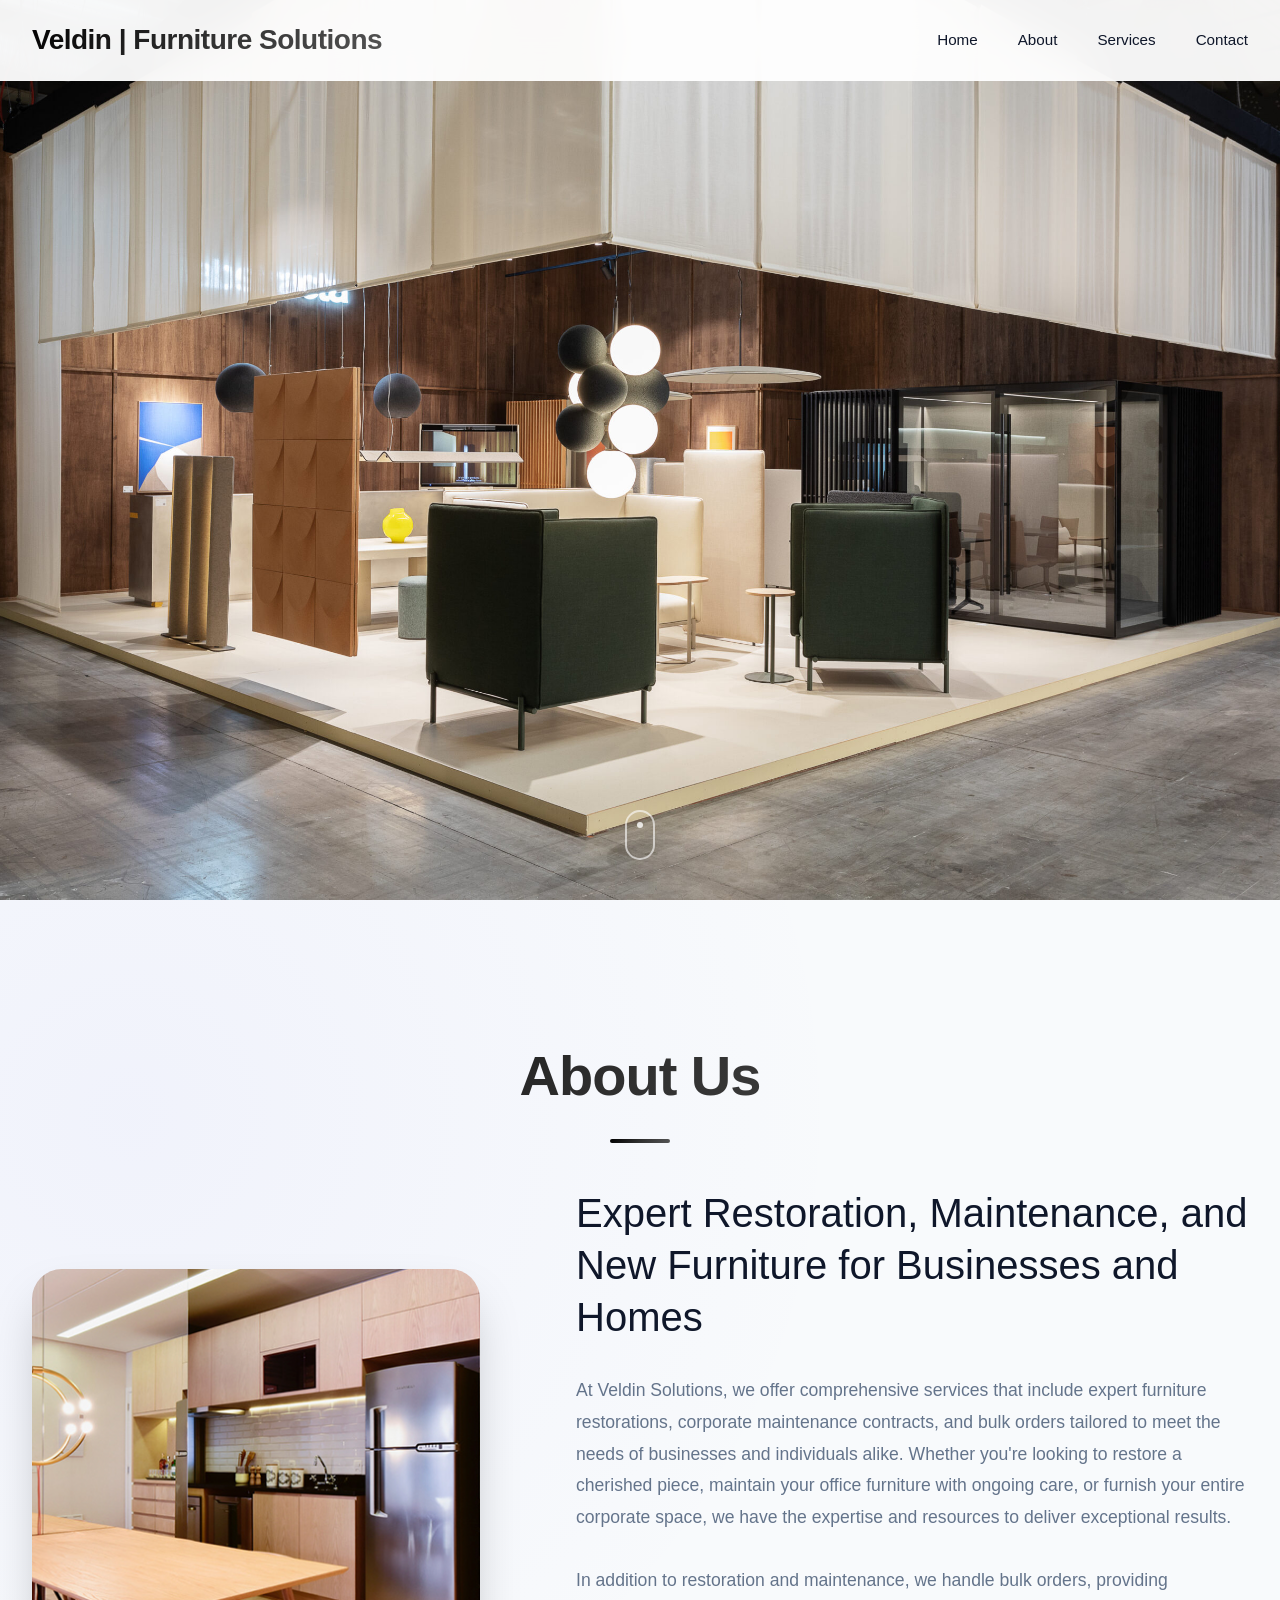
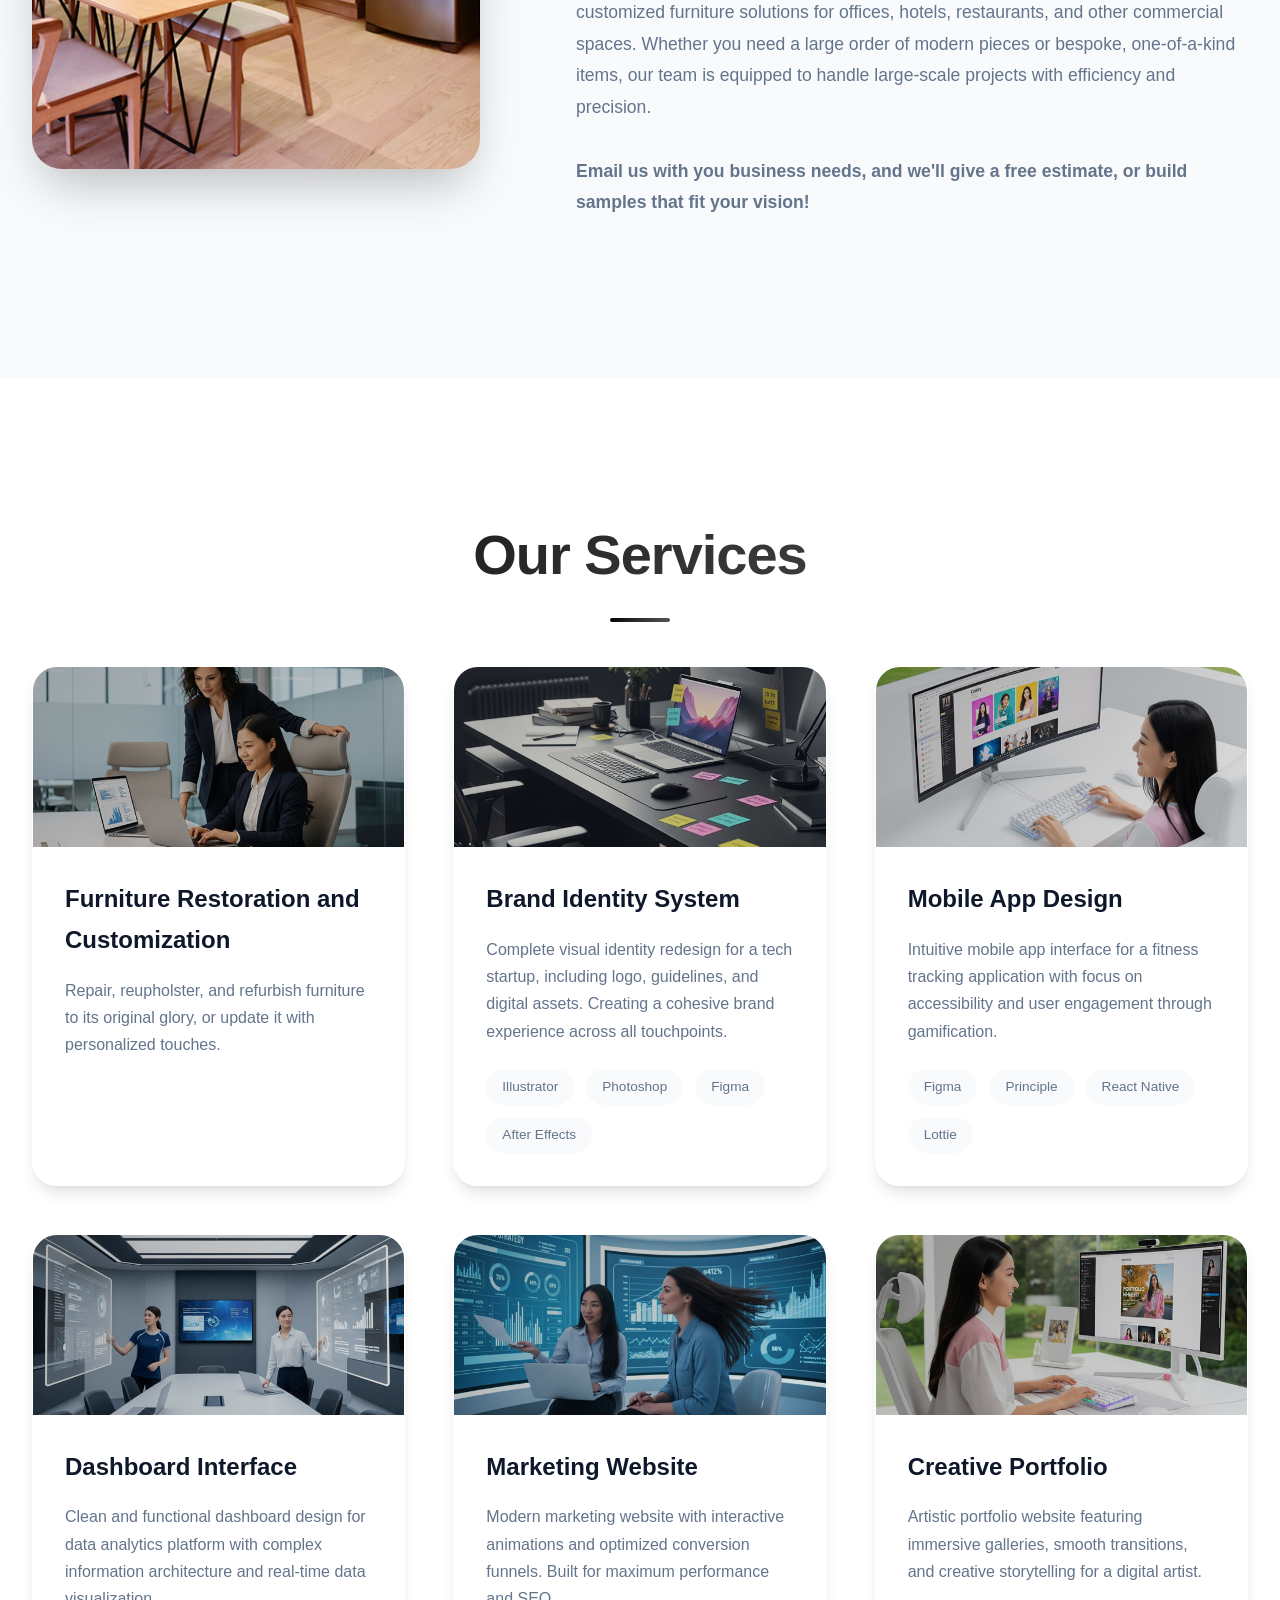
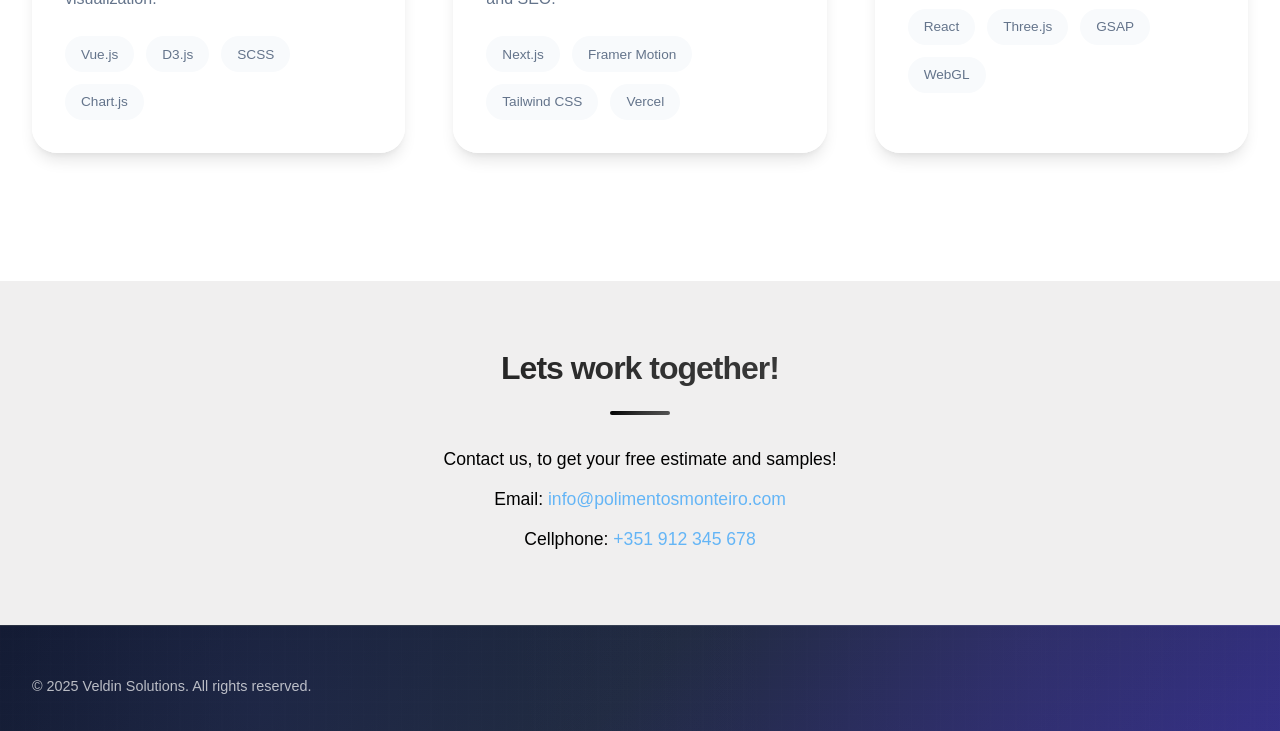
==== commit 8934ddce: "test" ====
--- a/index.html
+++ b/index.html
@@ -143,43 +143,13 @@
         </div>
     </section>
 
-    <!-- Contact Section -->
     <section id="contact" class="contact">
-        <div class="contact-floating-shapes">
-            <div class="contact-shape contact-shape-1"></div>
-            <div class="contact-shape contact-shape-2"></div>
-            <div class="contact-shape contact-shape-3"></div>
-            <div class="contact-shape contact-shape-4"></div>
-            <div class="contact-shape contact-shape-5"></div>
-            <div class="contact-shape contact-shape-6"></div>
-        </div>
-        <div class="container">
-            <div class="contact-content">
-                <h2 class="section-title fade-in">Let's Work Together</h2>
-                <p class="fade-in">Ready to bring your vision to life? Let's discuss how we can create something amazing together. I'm always excited to take on new challenges and collaborate on innovative projects.</p>
-                <form class="contact-form fade-in">
-                    <div class="form-row">
-                        <div class="form-group">
-                            <label for="name">Name</label>
-                            <input type="text" id="name" name="name" placeholder="Your full name" required>
-                        </div>
-                        <div class="form-group">
-                            <label for="email">Email</label>
-                            <input type="email" id="email" name="email" placeholder="your.email@example.com" required>
-                        </div>
-                    </div>
-                    <div class="form-group">
-                        <label for="subject">Subject</label>
-                        <input type="text" id="subject" name="subject" placeholder="What's this about?" required>
-                    </div>
-                    <div class="form-group">
-                        <label for="message">Message</label>
-                        <textarea id="message" name="message" rows="6" placeholder="Tell me about your project..." required></textarea>
-                    </div>
-                    <button type="submit" class="submit-btn">Send Message</button>
-                </form>
-            </div>
-        </div>
+    <div class="contact-content">
+        <h2 class="section-title">Lets work together!</h2>
+        <p>Contact us, to get your free estimate and samples!</p>
+        <p>Email: <a href="mailto:info@polimentosmonteiro.com">info@polimentosmonteiro.com</a></p>
+        <p>Cellphone: <a href="tel:+351912345678">+351 912 345 678</a></p>
+    </div>
     </section>
 
     <!-- Footer -->
--- a/templatemo-personal-style.css
+++ b/templatemo-personal-style.css
@@ -626,25 +626,6 @@
             transform: rotate(0deg) scale(1.02);
         }
 
-        /* .about-image::before {
-            content: '';
-            position: absolute;
-            top: 0;
-            left: 0;
-            right: 0;
-            bottom: 0;
-            background: linear-gradient(135deg, rgba(99, 102, 241, 0.3) 0%, rgba(139, 92, 246, 0.2) 100%);
-            transition: opacity 0.3s ease;
-        }
-
-        .about-image:hover::before {
-            opacity: 0.7;
-        }
-
-        .about-image::after {
-
-        } */
-
         .about-text h3 {
             font-family: 'Segoe UI', 'Roboto', 'Helvetica Neue', 'Arial', sans-serif;
             font-size: 2.5rem;
@@ -766,9 +747,9 @@
             transition: all 0.3s ease;
         }
 
-        .portfolio-item:hover .portfolio-image::before {
-            background: linear-gradient(135deg, rgba(99, 102, 241, 0.4) 0%, rgba(139, 92, 246, 0.3) 100%);
-        }
+        /* .portfolio-item:hover .portfolio-image::before {
+            background: linear-gradient(135deg, rgba(255, 255, 255, 0.4) 0%, rgba(255, 255, 255, 0.3) 100%);
+        } */
 
         .portfolio-content {
             padding: 2rem;
@@ -810,242 +791,33 @@
         }
 
         /* Contact Section */
-        .contact {
-            background: linear-gradient(135deg, #000000 0%, #303030 50%, #555555 100%);
-            color: var(--text-light);
-            position: relative;
-            overflow: hidden;
-        }
-
-        .contact::before {
-            content: '';
-            position: absolute;
-            top: 0;
-            left: 0;
-            right: 0;
-            bottom: 0;
-            background: url('data:image/svg+xml,<svg xmlns="http://www.w3.org/2000/svg" viewBox="0 0 100 100"><defs><pattern id="contact-grid" width="8" height="8" patternUnits="userSpaceOnUse"><path d="M 8 0 L 0 0 0 8" fill="none" stroke="rgba(255,255,255,0.08)" stroke-width="0.5"/></pattern></defs><rect width="100" height="100" fill="url(%23contact-grid)"/></svg>');
-            animation: contactFloat 30s ease-in-out infinite;
-            opacity: 0.6;
-        }
-
-        .contact::after {
-            content: '';
-            position: absolute;
-            top: 0;
-            left: 0;
-            right: 0;
-            bottom: 0;
-            background: radial-gradient(circle at 25% 75%, rgba(255, 255, 255, 0.08) 0%, transparent 50%),
-                        radial-gradient(circle at 75% 25%, rgba(255, 255, 255, 0.06) 0%, transparent 50%),
-                        radial-gradient(circle at 50% 50%, rgba(139, 92, 246, 0.1) 0%, transparent 70%);
-            animation: contactPulse 6s ease-in-out infinite alternate;
-        }
-
-        /* Contact Floating Shapes */
-        .contact-floating-shapes {
-            position: absolute;
-            top: 0;
-            left: 0;
-            width: 100%;
-            height: 100%;
-            pointer-events: none;
-            z-index: 1;
-        }
-
-        .contact-shape {
-            position: absolute;
-            background: rgba(255, 255, 255, 0.08);
-            border-radius: 50%;
-        }
-
-        .contact-shape-1 {
-            width: 70px;
-            height: 70px;
-            top: 15%;
-            left: 8%;
-            animation: contactFloatShape1 24s ease-in-out infinite;
-        }
-
-        .contact-shape-2 {
-            width: 110px;
-            height: 110px;
-            top: 65%;
-            right: 12%;
-            background: rgba(255, 255, 255, 0.06);
-            animation: contactFloatShape2 28s ease-in-out infinite reverse;
-        }
-
-        .contact-shape-3 {
-            width: 55px;
-            height: 55px;
-            top: 25%;
-            right: 30%;
-            background: rgba(255, 255, 255, 0.1);
-            animation: contactFloatShape3 20s ease-in-out infinite;
-        }
-
-        .contact-shape-4 {
-            width: 90px;
-            height: 90px;
-            bottom: 20%;
-            left: 18%;
-            background: rgba(255, 255, 255, 0.05);
-            border-radius: 25px;
-            animation: contactFloatShape4 26s ease-in-out infinite;
-        }
-
-        .contact-shape-5 {
-            width: 35px;
-            height: 35px;
-            top: 12%;
-            right: 45%;
-            background: rgba(255, 255, 255, 0.12);
-            animation: contactFloatShape5 18s ease-in-out infinite reverse;
-        }
-
-        .contact-shape-6 {
-            width: 130px;
-            height: 130px;
-            bottom: 12%;
-            right: 8%;
-            background: rgba(255, 255, 255, 0.04);
-            border-radius: 35px;
-            animation: contactFloatShape6 32s ease-in-out infinite;
-        }
-
-        @keyframes contactFloatShape1 {
-            0%, 100% { transform: translateY(0px) translateX(0px) rotate(0deg); }
-            25% { transform: translateY(-25px) translateX(15px) rotate(90deg); }
-            50% { transform: translateY(-10px) translateX(-8px) rotate(180deg); }
-            75% { transform: translateY(-35px) translateX(12px) rotate(270deg); }
-        }
-
-        @keyframes contactFloatShape2 {
-            0%, 100% { transform: translateY(0px) translateX(0px) scale(1); }
-            33% { transform: translateY(20px) translateX(-15px) scale(1.05); }
-            66% { transform: translateY(-15px) translateX(20px) scale(0.95); }
-        }
-
-        @keyframes contactFloatShape3 {
-            0%, 100% { transform: translateY(0px) translateX(0px) rotate(0deg); }
-            50% { transform: translateY(-20px) translateX(-25px) rotate(180deg); }
-        }
-
-        @keyframes contactFloatShape4 {
-            0%, 100% { transform: translateY(0px) translateX(0px) rotate(0deg); }
-            25% { transform: translateY(15px) translateX(-12px) rotate(30deg); }
-            50% { transform: translateY(-8px) translateX(25px) rotate(60deg); }
-            75% { transform: translateY(12px) translateX(-18px) rotate(90deg); }
-        }
-
-        @keyframes contactFloatShape5 {
-            0%, 100% { transform: translateY(0px) translateX(0px) scale(1); }
-            50% { transform: translateY(-30px) translateX(15px) scale(1.15); }
-        }
-
-        @keyframes contactFloatShape6 {
-            0%, 100% { transform: translateY(0px) translateX(0px) rotate(0deg); }
-            33% { transform: translateY(-12px) translateX(8px) rotate(45deg); }
-            66% { transform: translateY(8px) translateX(-20px) rotate(90deg); }
-        }
-
-        @keyframes contactFloat {
-            0%, 100% { transform: translateY(0px) rotate(0deg); }
-            33% { transform: translateY(-15px) rotate(0.5deg); }
-            66% { transform: translateY(-10px) rotate(-0.5deg); }
-        }
-
-        @keyframes contactPulse {
-            0% { opacity: 0.4; }
-            100% { opacity: 0.7; }
-        }
-
-        .contact-content {
+       .contact {
+            background: #f0efef; /* simple dark background */
+            color: #fff;
+            padding: 60px 20px;
             text-align: center;
-            max-width: 700px;
-            margin: 0 auto;
-            position: relative;
-            z-index: 10;
         }
 
         .contact .section-title {
-            color: var(--text-light);
-            background: linear-gradient(135deg, #ffffff 0%, #e2e8f0 100%);
-            -webkit-background-clip: text;
-            background-clip: text;
-            -webkit-text-fill-color: transparent;
-        }
-
-        .contact-form {
-            display: grid;
-            gap: 2rem;
-            margin-top: 3rem;
-        }
-
-        .form-row {
-            display: grid;
-            grid-template-columns: 1fr 1fr;
-            gap: 2rem;
-        }
-
-        .form-group {
-            display: grid;
-            gap: 0.75rem;
-            text-align: left;
-        }
-
-        .form-group label {
+            font-size: 2rem;
+            margin-bottom: 50px;
+            color: #000000;
+        }
+
+        .contact p {
+            font-size: 1.1rem;
+            margin: 10px 0;
+            color: #000000;
+        }
+
+        .contact a {
+            color: #64b5f6;
+            text-decoration: none;
             font-weight: 500;
-            color: rgba(255, 255, 255, 0.9);
-            font-size: 0.9rem;
-        }
-
-        .form-group input,
-        .form-group textarea {
-            padding: 1.2rem;
-            border: 1px solid rgba(255, 255, 255, 0.2);
-            border-radius: 15px;
-            background: rgba(255, 255, 255, 0.08);
-            color: var(--text-light);
-            font-family: 'Segoe UI', 'Roboto', 'Helvetica Neue', 'Arial', sans-serif;
-            font-size: 1rem;
-            font-weight: 400;
-            transition: all 0.3s cubic-bezier(0.4, 0, 0.2, 1);
-            backdrop-filter: blur(10px);
-            resize: vertical;
-        }
-
-        .form-group input:focus,
-        .form-group textarea:focus {
-            outline: none;
-            background: rgba(255, 255, 255, 0.12);
-            border-color: var(--primary-color);
-            box-shadow: 0 0 0 3px rgba(99, 102, 241, 0.1);
-        }
-
-        .form-group input::placeholder,
-        .form-group textarea::placeholder {
-            color: rgba(255, 255, 255, 0.5);
-        }
-
-        .submit-btn {
-            padding: 1.2rem 3rem;
-            background: var(--gradient-btn);
-            color: var(--text-light);
-            border: none;
-            border-radius: 50px;
-            font-size: 1rem;
-            font-weight: 600;
-            cursor: pointer;
-            transition: all 0.4s cubic-bezier(0.4, 0, 0.2, 1);
-            margin-top: 1rem;
-            letter-spacing: 0.5px;
-        }
-
-        .submit-btn:hover {
-            transform: translateY(-3px);
-            box-shadow: 0 20px 40px rgba(99, 102, 241, 0.3);
+        }
+
+        .contact a:hover {
+            text-decoration: underline;
         }
 
         /* Animation Classes */
@@ -1058,6 +830,7 @@
         .fade-in.animate {
             opacity: 1;
             transform: translateY(0);
+            color:#000000
         }
 
         .slide-in-left {
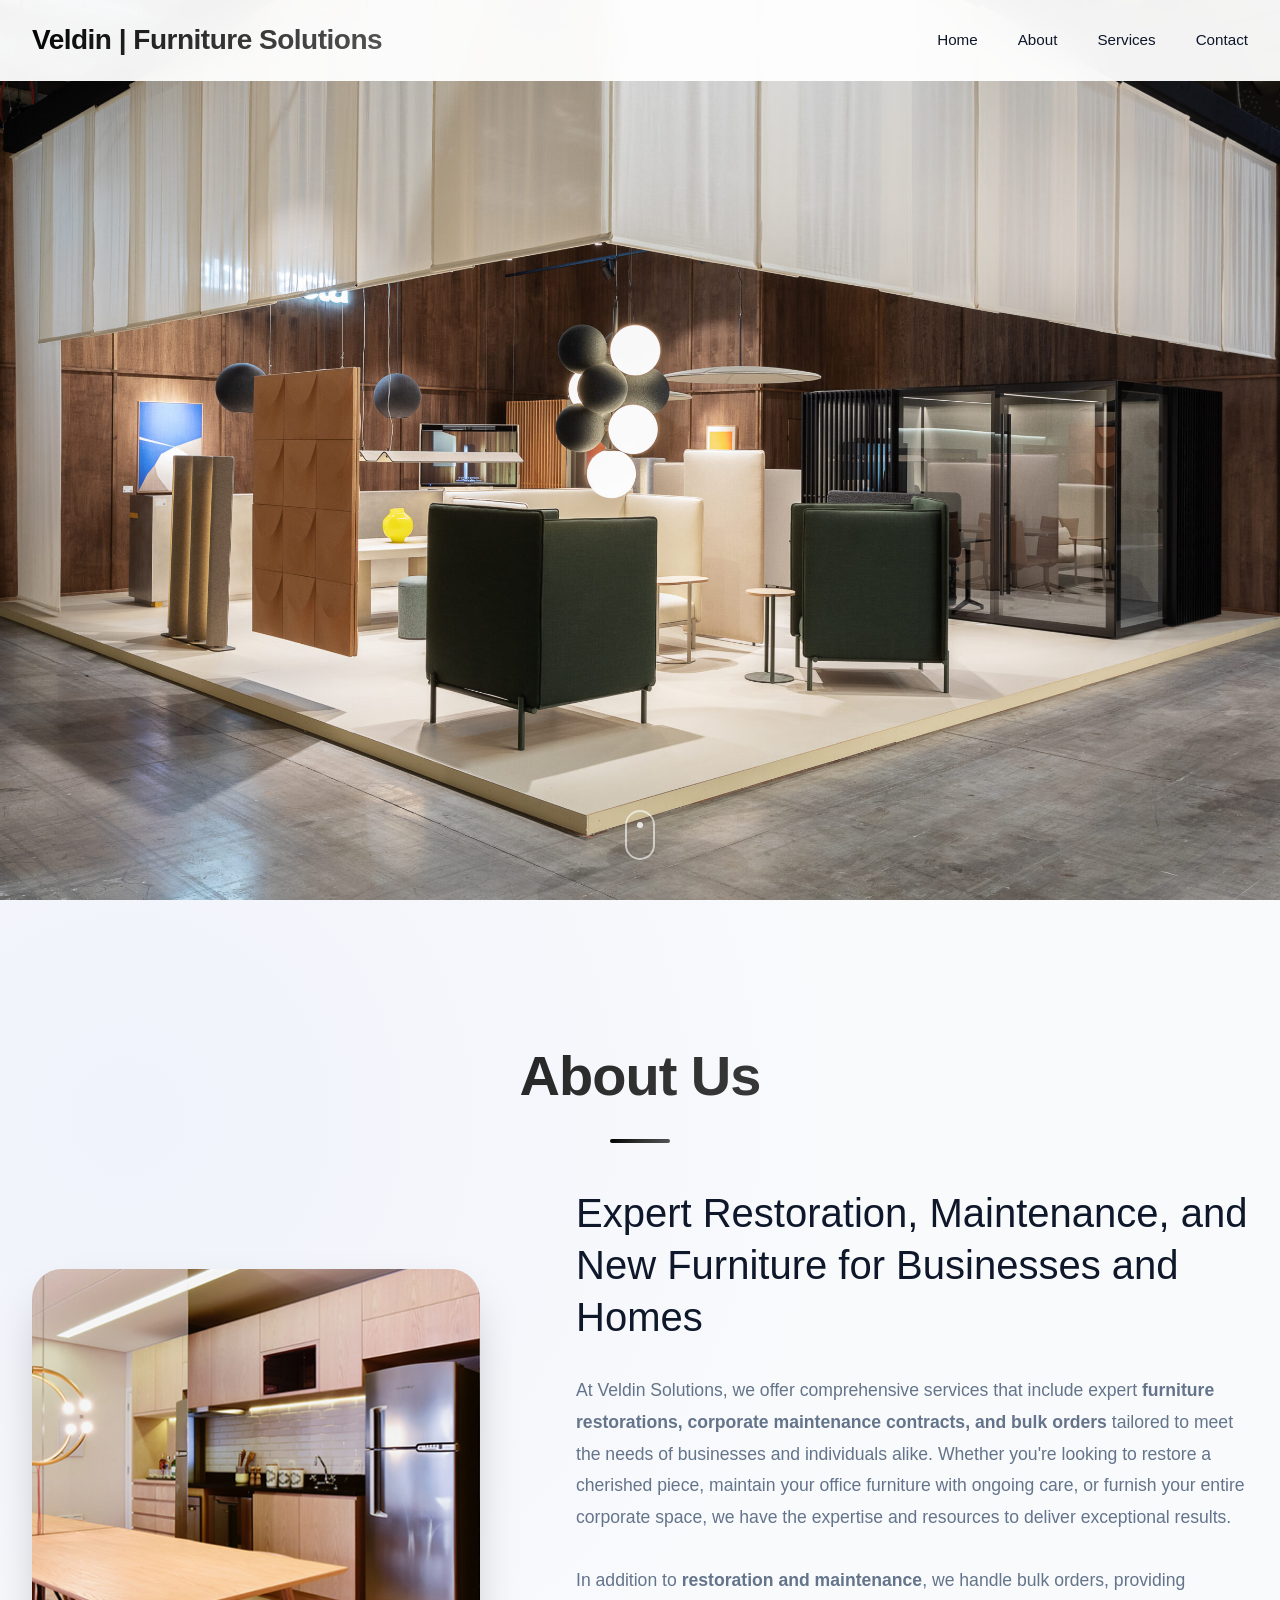
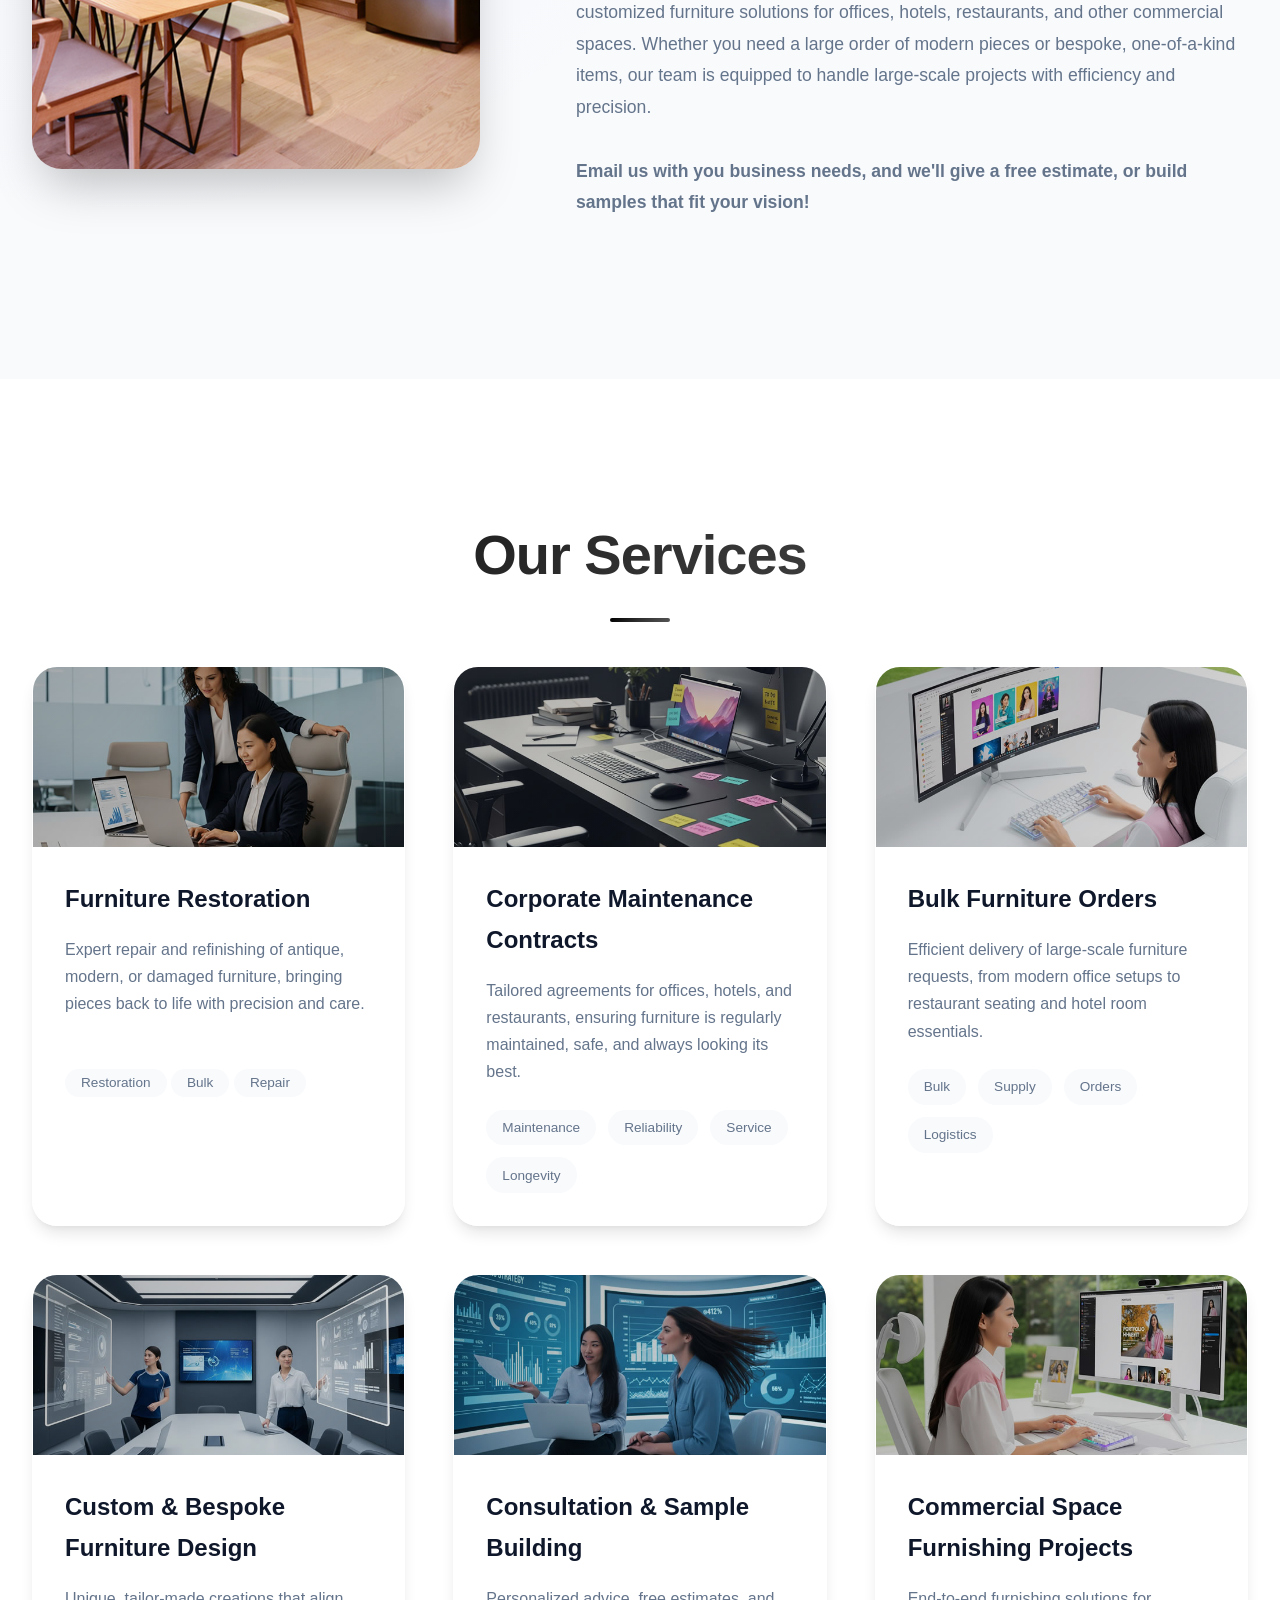
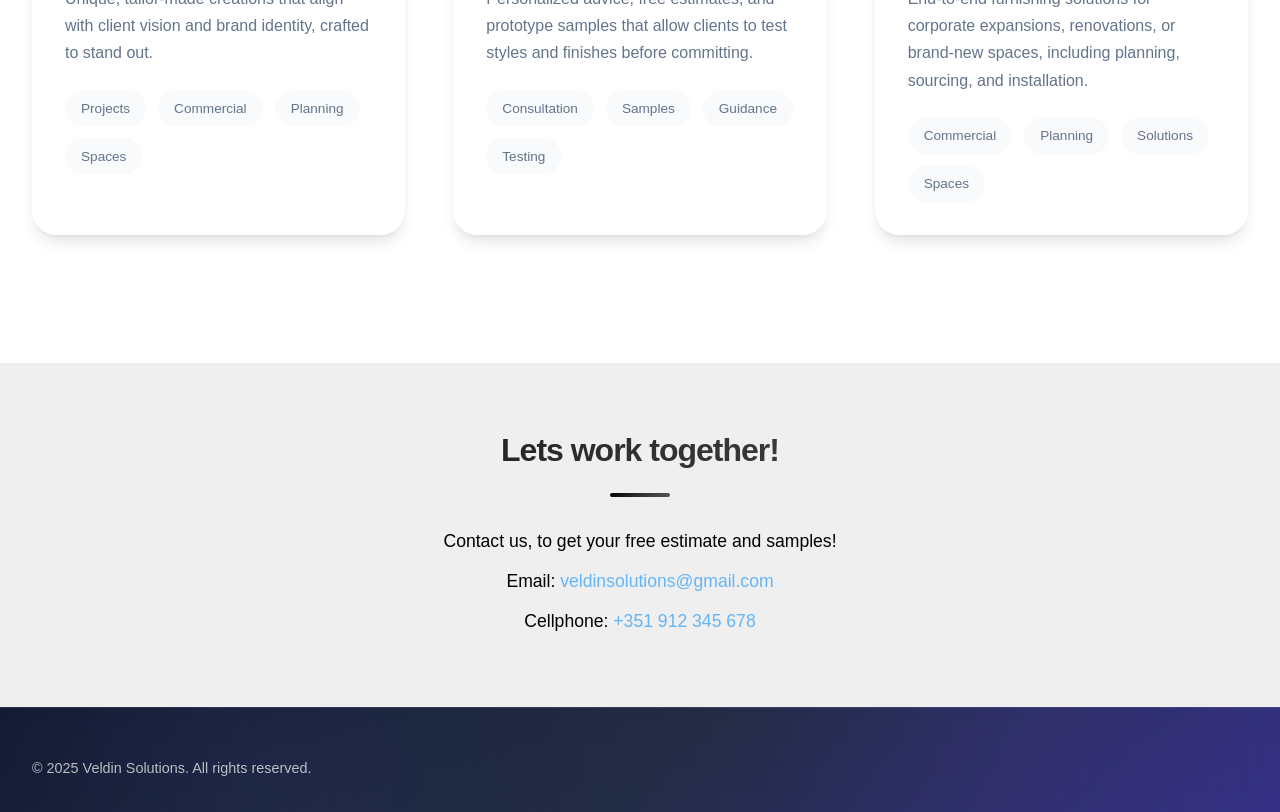
==== commit 2f924607: "test" ====
--- a/index.html
+++ b/index.html
@@ -4,6 +4,7 @@
     <meta charset="UTF-8">
     <meta name="viewport" content="width=device-width, initial-scale=1.0">
     <title>Veldin Solutions</title>
+    <link rel="icon" type="image/png" href="images/logo1.png">
     <link href="templatemo-personal-style.css" rel="stylesheet">
 
 </head>
@@ -54,8 +55,8 @@
                 <div class="about-image slide-in-left"></div>
                 <div class="about-text slide-in-right">
                     <h3>Expert Restoration, Maintenance, and New Furniture for Businesses and Homes</h3>
-                    <p>At Veldin Solutions, we offer comprehensive services that include expert furniture restorations, corporate maintenance contracts, and bulk orders tailored to meet the needs of businesses and individuals alike. Whether you're looking to restore a cherished piece, maintain your office furniture with ongoing care, or furnish your entire corporate space, we have the expertise and resources to deliver exceptional results.</p>
-                    <p>In addition to restoration and maintenance, we handle bulk orders, providing customized furniture solutions for offices, hotels, restaurants, and other commercial spaces. Whether you need a large order of modern pieces or bespoke, one-of-a-kind items, our team is equipped to handle large-scale projects with efficiency and precision.</p>
+                    <p>At Veldin Solutions, we offer comprehensive services that include expert <strong>furniture restorations, corporate maintenance contracts, and bulk orders</strong> tailored to meet the needs of businesses and individuals alike. Whether you're looking to restore a cherished piece, maintain your office furniture with ongoing care, or furnish your entire corporate space, we have the expertise and resources to deliver exceptional results.</p>
+                    <p>In addition to <strong>restoration and maintenance</strong>, we handle bulk orders, providing customized furniture solutions for offices, hotels, restaurants, and other commercial spaces. Whether you need a large order of modern pieces or bespoke, one-of-a-kind items, our team is equipped to handle large-scale projects with efficiency and precision.</p>
                     <p><strong>Email us with you business needs, and we'll give a free estimate, or build samples that fit your vision!</strong></p>
                 </div>
             </div>
@@ -70,72 +71,75 @@
                 <div class="portfolio-item">
                     <div class="portfolio-image"></div>
                     <div class="portfolio-content">
-                        <h4>Furniture Restoration and Customization</h4>
-                        <p>Repair, reupholster, and refurbish furniture to its original glory, or update it with personalized touches.</p>
+                        <h4>Furniture Restoration</h4>
+                        <p>Expert repair and refinishing of antique, modern, or damaged furniture, bringing pieces back to life with precision and care.</p><br>
+                            <span class="tech-tag">Restoration</span>
+                            <span class="tech-tag">Bulk</span>
+                            <span class="tech-tag">Repair</span>
                     </div>
                 </div>
                 <div class="portfolio-item">
                     <div class="portfolio-image"></div>
                     <div class="portfolio-content">
-                        <h4>Brand Identity System</h4>
-                        <p>Complete visual identity redesign for a tech startup, including logo, guidelines, and digital assets. Creating a cohesive brand experience across all touchpoints.</p>
+                        <h4>Corporate Maintenance Contracts</h4>
+                        <p>Tailored agreements for offices, hotels, and restaurants, ensuring furniture is regularly maintained, safe, and always looking its best.</p>
                         <div class="portfolio-tech">
-                            <span class="tech-tag">Illustrator</span>
-                            <span class="tech-tag">Photoshop</span>
-                            <span class="tech-tag">Figma</span>
-                            <span class="tech-tag">After Effects</span>
+                            <span class="tech-tag">Maintenance</span>
+                            <span class="tech-tag">Reliability</span>
+                            <span class="tech-tag">Service</span>
+                            <span class="tech-tag">Longevity</span>
                         </div>
                     </div>
                 </div>
                 <div class="portfolio-item">
                     <div class="portfolio-image"></div>
                     <div class="portfolio-content">
-                        <h4>Mobile App Design</h4>
-                        <p>Intuitive mobile app interface for a fitness tracking application with focus on accessibility and user engagement through gamification.</p>
+                        <h4>Bulk Furniture Orders</h4>
+                        <p>Efficient delivery of large-scale furniture requests, from modern office setups to restaurant seating and hotel room essentials.</p>
                         <div class="portfolio-tech">
-                            <span class="tech-tag">Figma</span>
-                            <span class="tech-tag">Principle</span>
-                            <span class="tech-tag">React Native</span>
-                            <span class="tech-tag">Lottie</span>
+                            <span class="tech-tag">Bulk</span>
+                            <span class="tech-tag">Supply</span>
+                            <span class="tech-tag">Orders</span>
+                            <span class="tech-tag">Logistics</span>
                         </div>
                     </div>
                 </div>
                 <div class="portfolio-item">
                     <div class="portfolio-image"></div>
                     <div class="portfolio-content">
-                        <h4>Dashboard Interface</h4>
-                        <p>Clean and functional dashboard design for data analytics platform with complex information architecture and real-time data visualization.</p>
+                        <h4>Custom & Bespoke Furniture Design</h4>
+                        <p>Unique, tailor-made creations that align with client vision and brand identity, crafted to stand out.</p>
                         <div class="portfolio-tech">
-                            <span class="tech-tag">Vue.js</span>
-                            <span class="tech-tag">D3.js</span>
-                            <span class="tech-tag">SCSS</span>
-                            <span class="tech-tag">Chart.js</span>
+                            <span class="tech-tag">Projects</span>
+                            <span class="tech-tag">Commercial</span>
+                            <span class="tech-tag">Planning</span>
+                            <span class="tech-tag">Spaces</span>
                         </div>
                     </div>
                 </div>
                 <div class="portfolio-item">
                     <div class="portfolio-image"></div>
                     <div class="portfolio-content">
-                        <h4>Marketing Website</h4>
-                        <p>Modern marketing website with interactive animations and optimized conversion funnels. Built for maximum performance and SEO.</p>
+                        <h4>Consultation & Sample Building</h4>
+                        <p>Personalized advice, free estimates, and prototype samples that allow clients to test styles and finishes before committing.</p>
                         <div class="portfolio-tech">
-                            <span class="tech-tag">Next.js</span>
-                            <span class="tech-tag">Framer Motion</span>
-                            <span class="tech-tag">Tailwind CSS</span>
-                            <span class="tech-tag">Vercel</span>
+                            <span class="tech-tag">Consultation</span>
+                            <span class="tech-tag">Samples</span>
+                            <span class="tech-tag">Guidance</span>
+                            <span class="tech-tag">Testing</span>
                         </div>
                     </div>
                 </div>
                 <div class="portfolio-item">
                     <div class="portfolio-image"></div>
                     <div class="portfolio-content">
-                        <h4>Creative Portfolio</h4>
-                        <p>Artistic portfolio website featuring immersive galleries, smooth transitions, and creative storytelling for a digital artist.</p>
+                        <h4>Commercial Space Furnishing Projects</h4>
+                        <p>End-to-end furnishing solutions for corporate expansions, renovations, or brand-new spaces, including planning, sourcing, and installation.</p>
                         <div class="portfolio-tech">
-                            <span class="tech-tag">React</span>
-                            <span class="tech-tag">Three.js</span>
-                            <span class="tech-tag">GSAP</span>
-                            <span class="tech-tag">WebGL</span>
+                            <span class="tech-tag">Commercial</span>
+                            <span class="tech-tag">Planning</span>
+                            <span class="tech-tag">Solutions</span>
+                            <span class="tech-tag">Spaces</span>
                         </div>
                     </div>
                 </div>
@@ -147,7 +151,7 @@
     <div class="contact-content">
         <h2 class="section-title">Lets work together!</h2>
         <p>Contact us, to get your free estimate and samples!</p>
-        <p>Email: <a href="mailto:info@polimentosmonteiro.com">info@polimentosmonteiro.com</a></p>
+        <p>Email: <a href="mailto:veldinsolutions@gmail.com">veldinsolutions@gmail.com</a></p>
         <p>Cellphone: <a href="tel:+351912345678">+351 912 345 678</a></p>
     </div>
     </section>
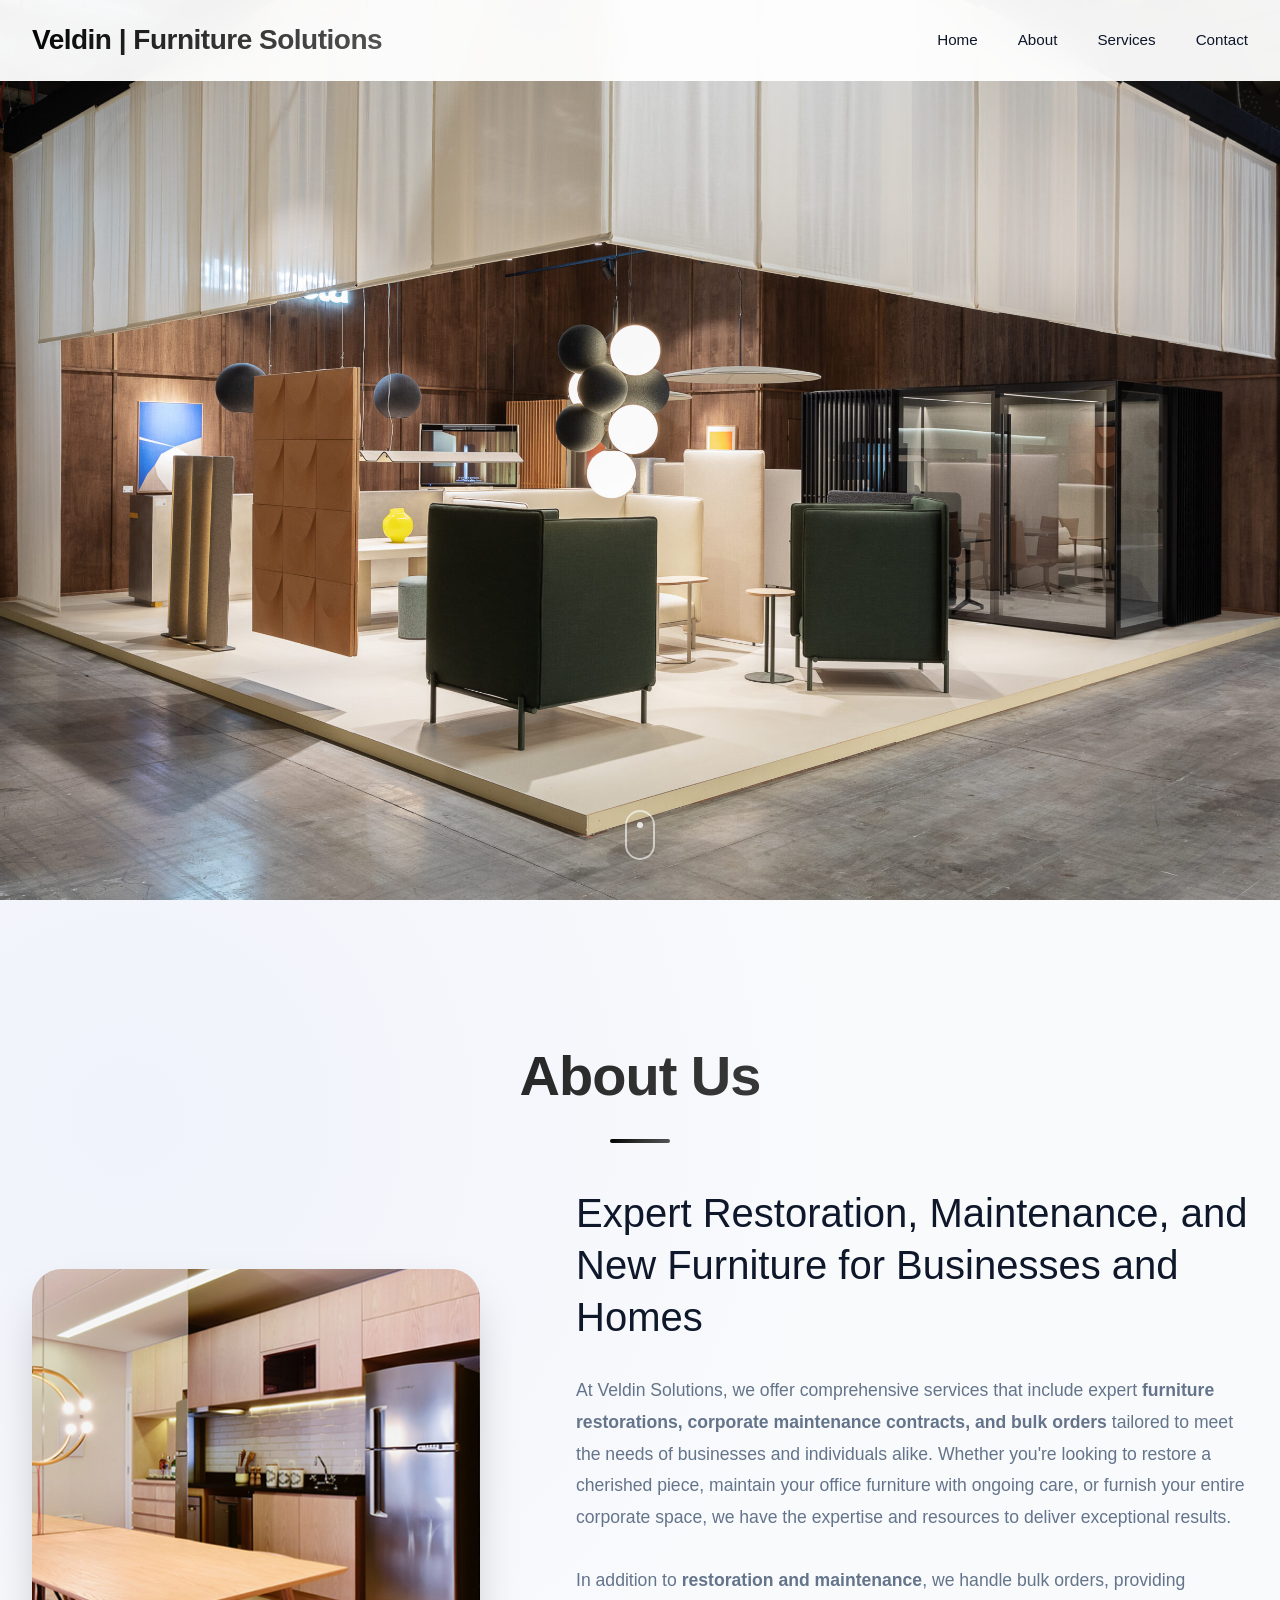
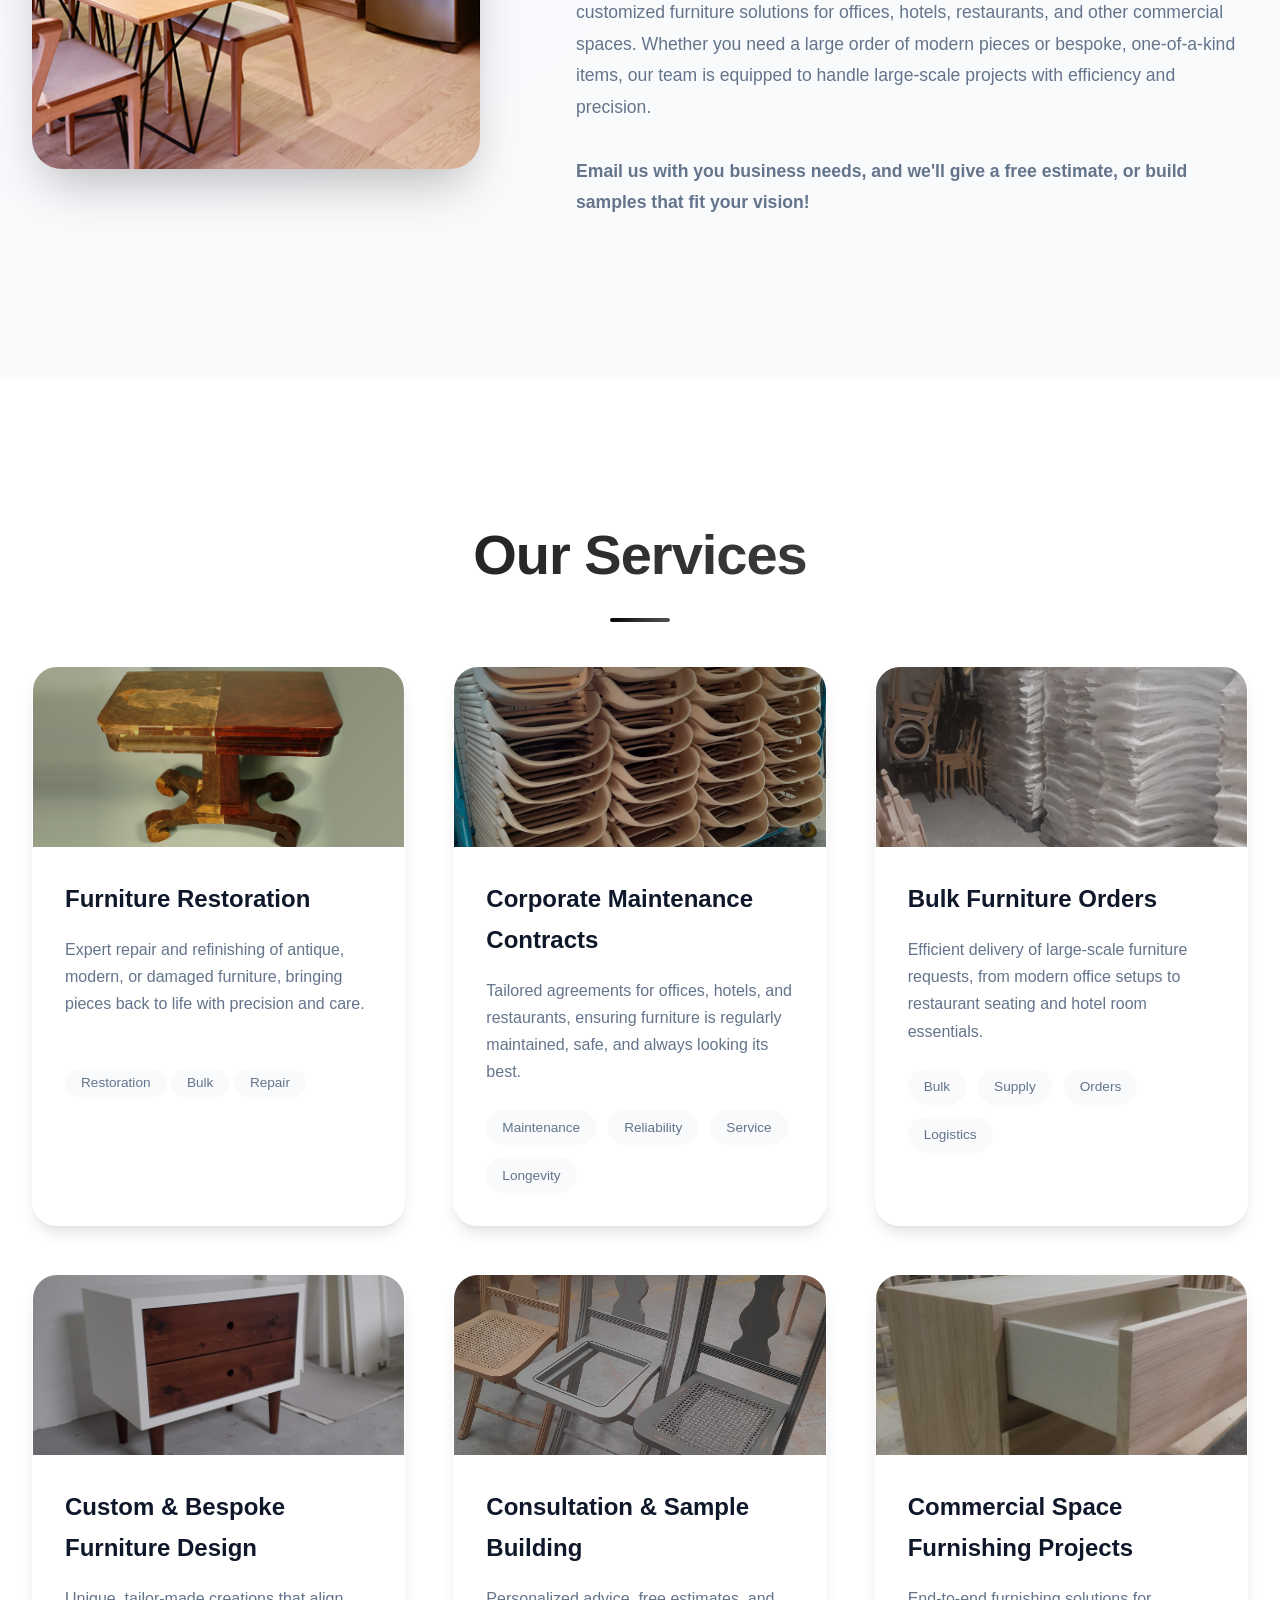
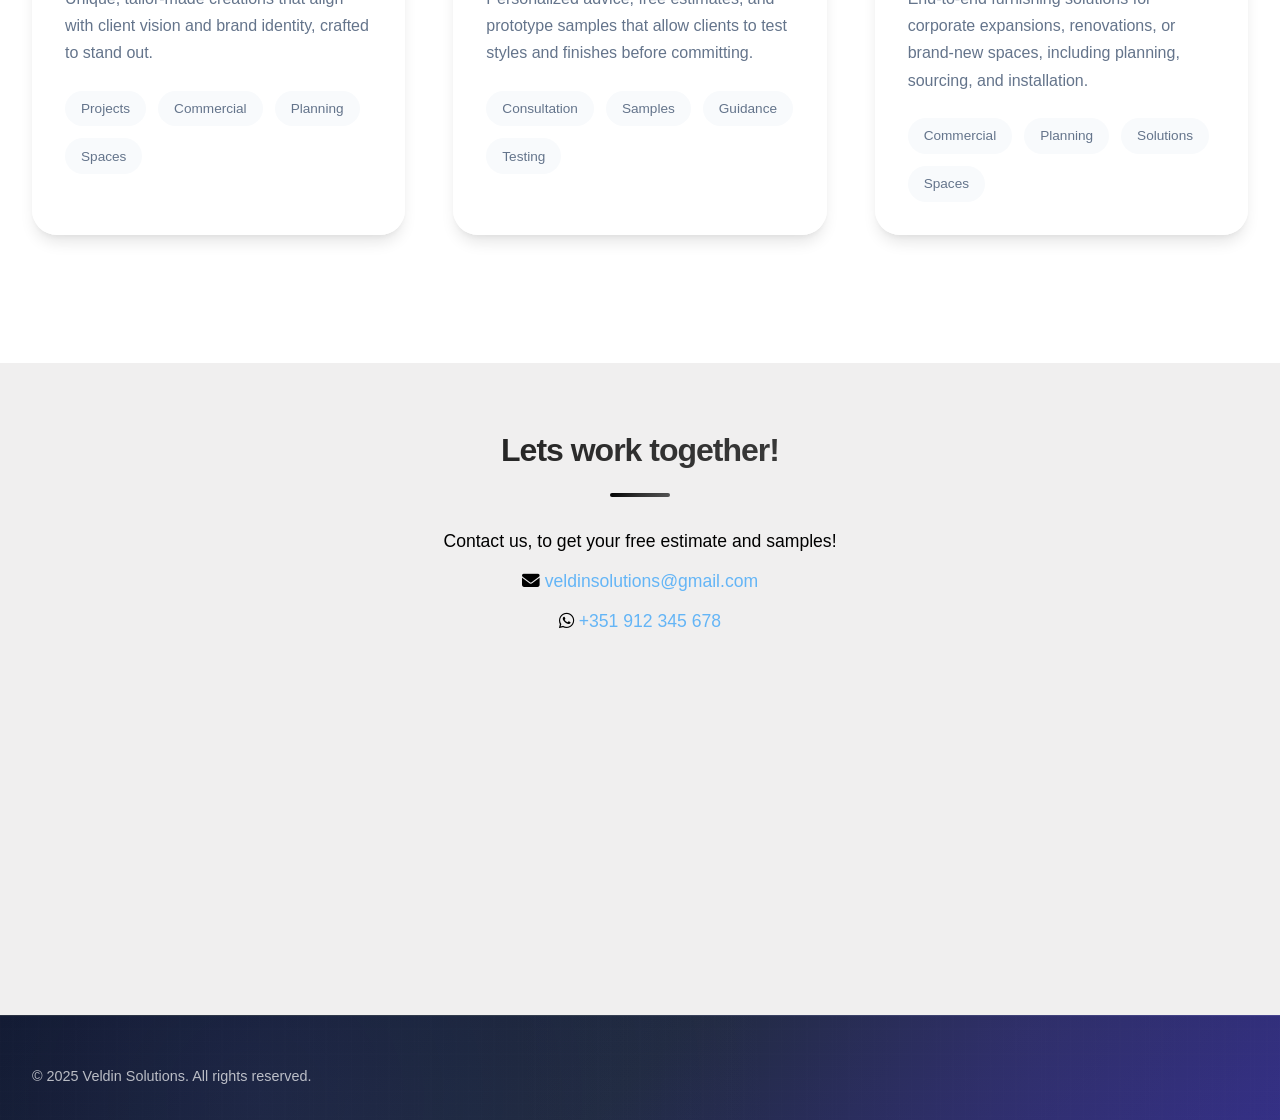
==== commit c8bdcfd6: "Update index.html" ====
--- a/index.html
+++ b/index.html
@@ -149,10 +149,28 @@
 
     <section id="contact" class="contact">
     <div class="contact-content">
+        <!-- <h2 class="section-title">Lets work together!</h2>
+        <p>📧 <a href="mailto:veldinsolutions@gmail.com">veldinsolutions@gmail.com</a></p>
+        <p>📱 <a href="tel:+351912345678">+351 912 345 678</a></p>
+        <p>Cellphone: <a href="tel:+351912345678">+351 912 345 678</a></p> -->
+
+        <!-- Load Font Awesome in your <head> -->
+        <link rel="stylesheet" href="https://cdnjs.cloudflare.com/ajax/libs/font-awesome/6.4.0/css/all.min.css">
+
         <h2 class="section-title">Lets work together!</h2>
         <p>Contact us, to get your free estimate and samples!</p>
-        <p>Email: <a href="mailto:veldinsolutions@gmail.com">veldinsolutions@gmail.com</a></p>
-        <p>Cellphone: <a href="tel:+351912345678">+351 912 345 678</a></p>
+
+        <p><i class="fa-solid fa-envelope"></i> 
+        <a href="mailto:veldinsolutions@gmail.com">veldinsolutions@gmail.com</a></p>
+
+        <p><i class="fa-brands fa-whatsapp"></i>
+        <a href="tel:+351912345678">+351 912 345 678</a></p>
+
+            <!-- Google Map -->
+        <div class="map-container">
+        <iframe src="https://www.google.com/maps/embed?pb=!1m14!1m12!1m3!1d630.4874533464347!2d-8.371172910382654!3d41.26270863274753!2m3!1f0!2f0!3f0!3m2!1i1024!2i768!4f13.1!5e0!3m2!1spt-PT!2spt!4v1756058648836!5m2!1spt-PT!2spt" width="100%" height="300" style="border:0;" allowfullscreen="" loading="lazy" referrerpolicy="no-referrer-when-downgrade"></iframe>
+        </div>
+    </div>
     </div>
     </section>
 
--- a/templatemo-personal-style.css
+++ b/templatemo-personal-style.css
@@ -713,27 +713,27 @@
         }
 
         .portfolio-item:nth-child(1) .portfolio-image {
-            background-image: url('images/working-business-women.jpg');
+            background-image: url('images/3.png');
         }
 
         .portfolio-item:nth-child(2) .portfolio-image {
-            background-image: url('images/computer-desk-stickers.jpg');
+            background-image: url('images/18.jpg');
         }
 
         .portfolio-item:nth-child(3) .portfolio-image {
-            background-image: url('images/curved-display-pinky-girl.jpg');
+            background-image: url('images/25.jpg');
         }
 
         .portfolio-item:nth-child(4) .portfolio-image {
-            background-image: url('images/dashboard-interfaces-transparent-displays.jpg');
+            background-image: url('images/44.jpg');
         }
 
         .portfolio-item:nth-child(5) .portfolio-image {
-            background-image: url('images/marketing-strategy-women.jpg');
+            background-image: url('images/31.jpg');
         }
 
         .portfolio-item:nth-child(6) .portfolio-image {
-            background-image: url('images/portfolio-website-girl.jpg');
+            background-image: url('images/40.jpg');
         }
 
         .portfolio-image::before {
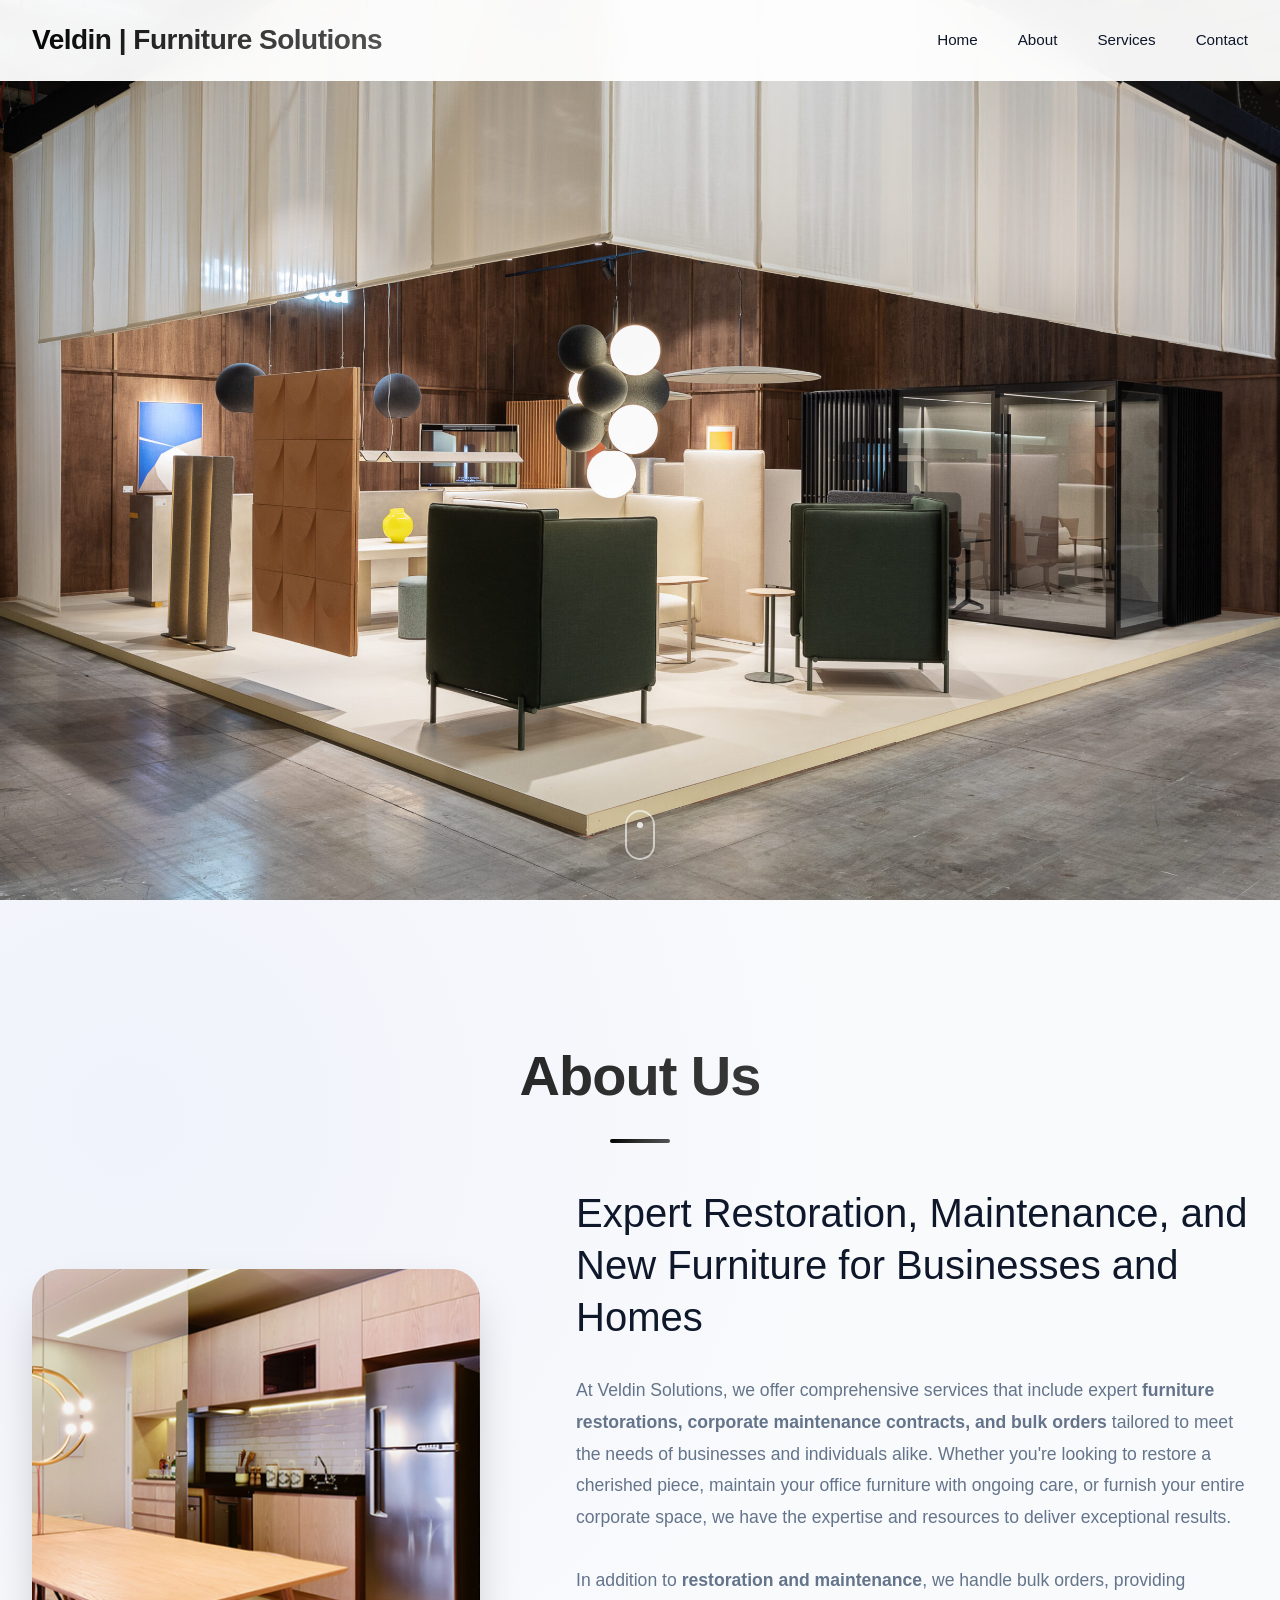
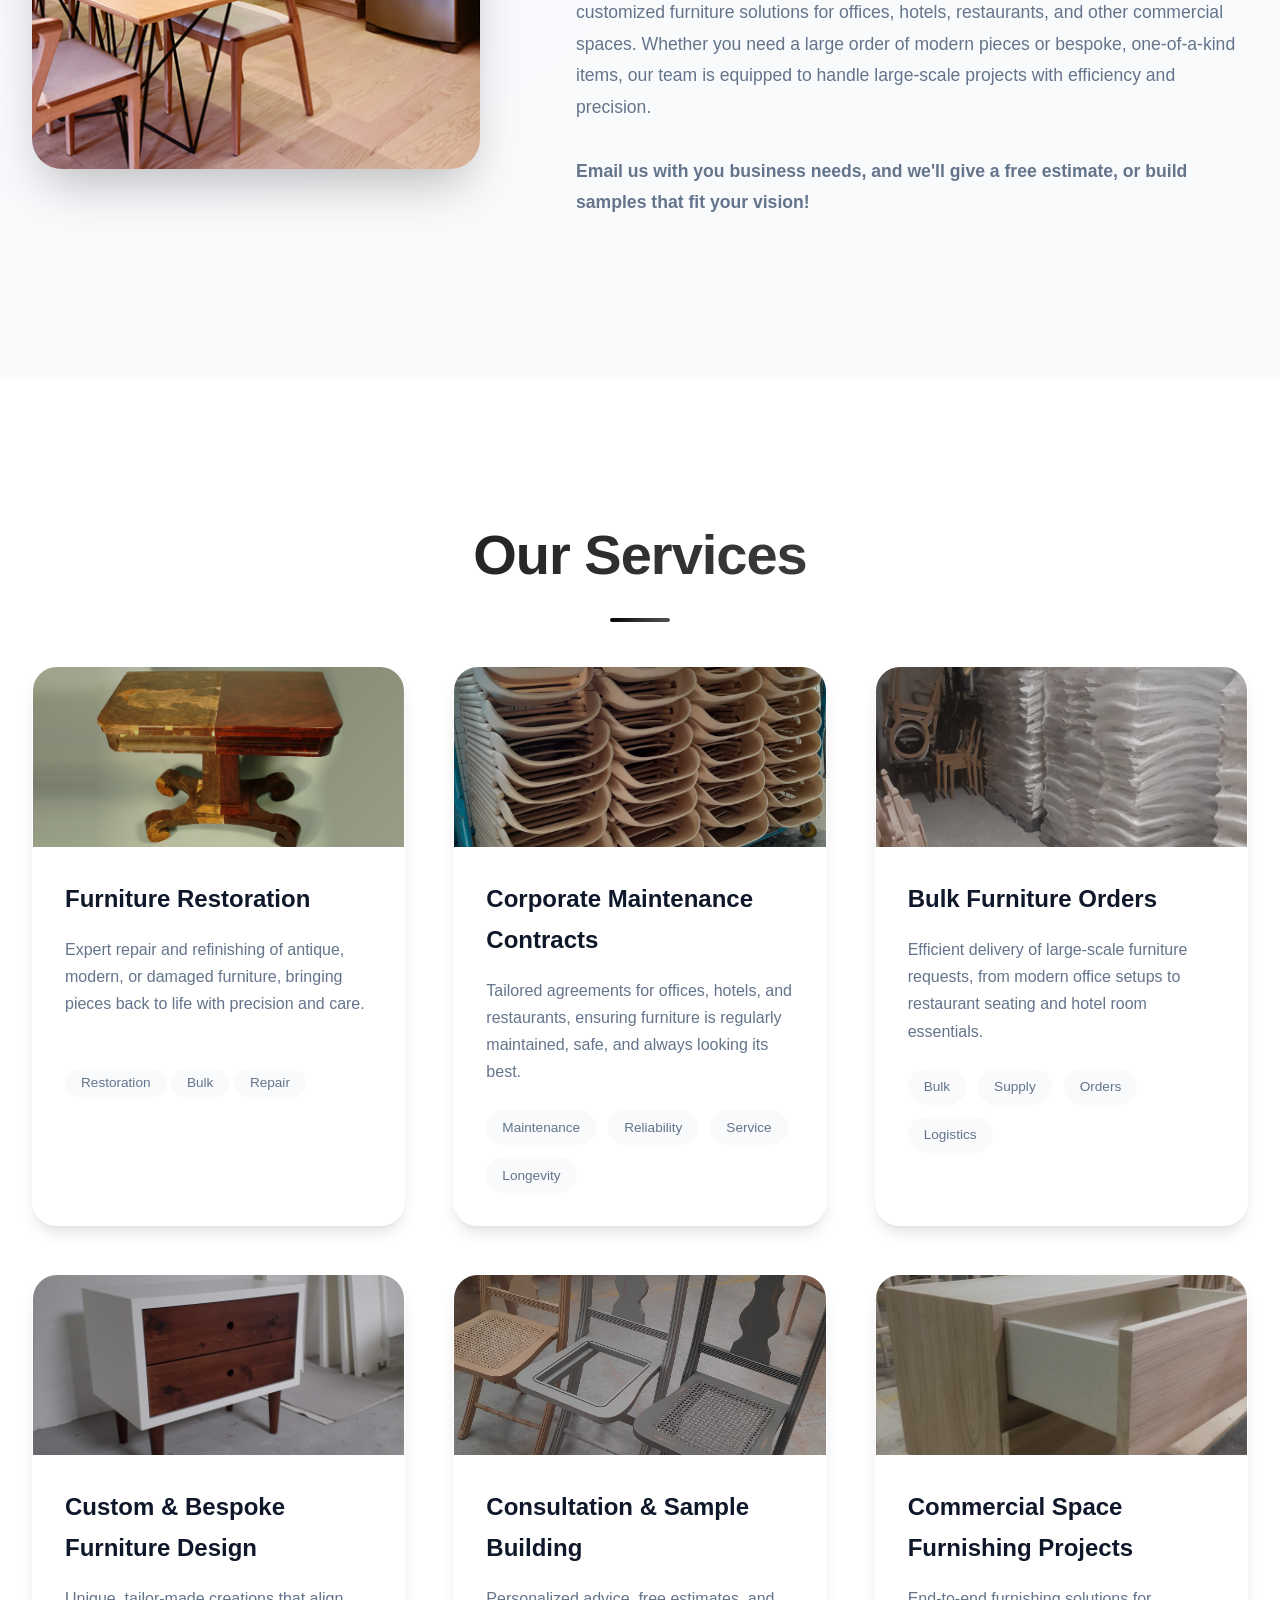
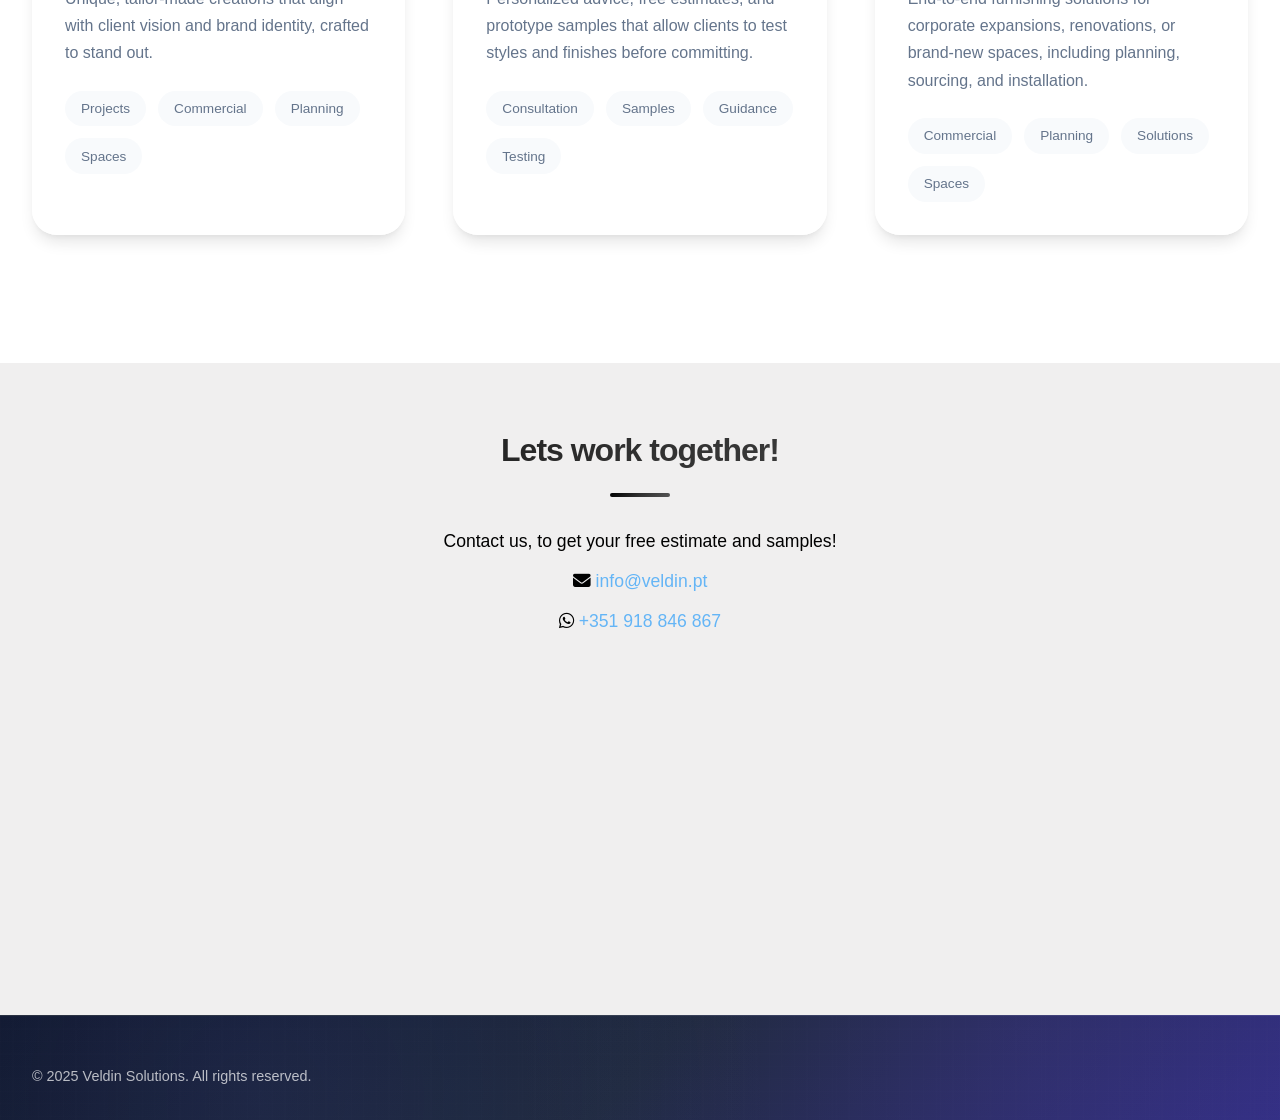
==== commit 8a373949: "Update index.html" ====
--- a/index.html
+++ b/index.html
@@ -161,10 +161,10 @@
         <p>Contact us, to get your free estimate and samples!</p>
 
         <p><i class="fa-solid fa-envelope"></i> 
-        <a href="mailto:veldinsolutions@gmail.com">veldinsolutions@gmail.com</a></p>
+        <a href="mailto:veldinsolutions@gmail.com">info@veldin.pt</a></p>
 
         <p><i class="fa-brands fa-whatsapp"></i>
-        <a href="tel:+351912345678">+351 912 345 678</a></p>
+        <a href="tel:+351912345678">+351 918 846 867</a></p>
 
             <!-- Google Map -->
         <div class="map-container">
